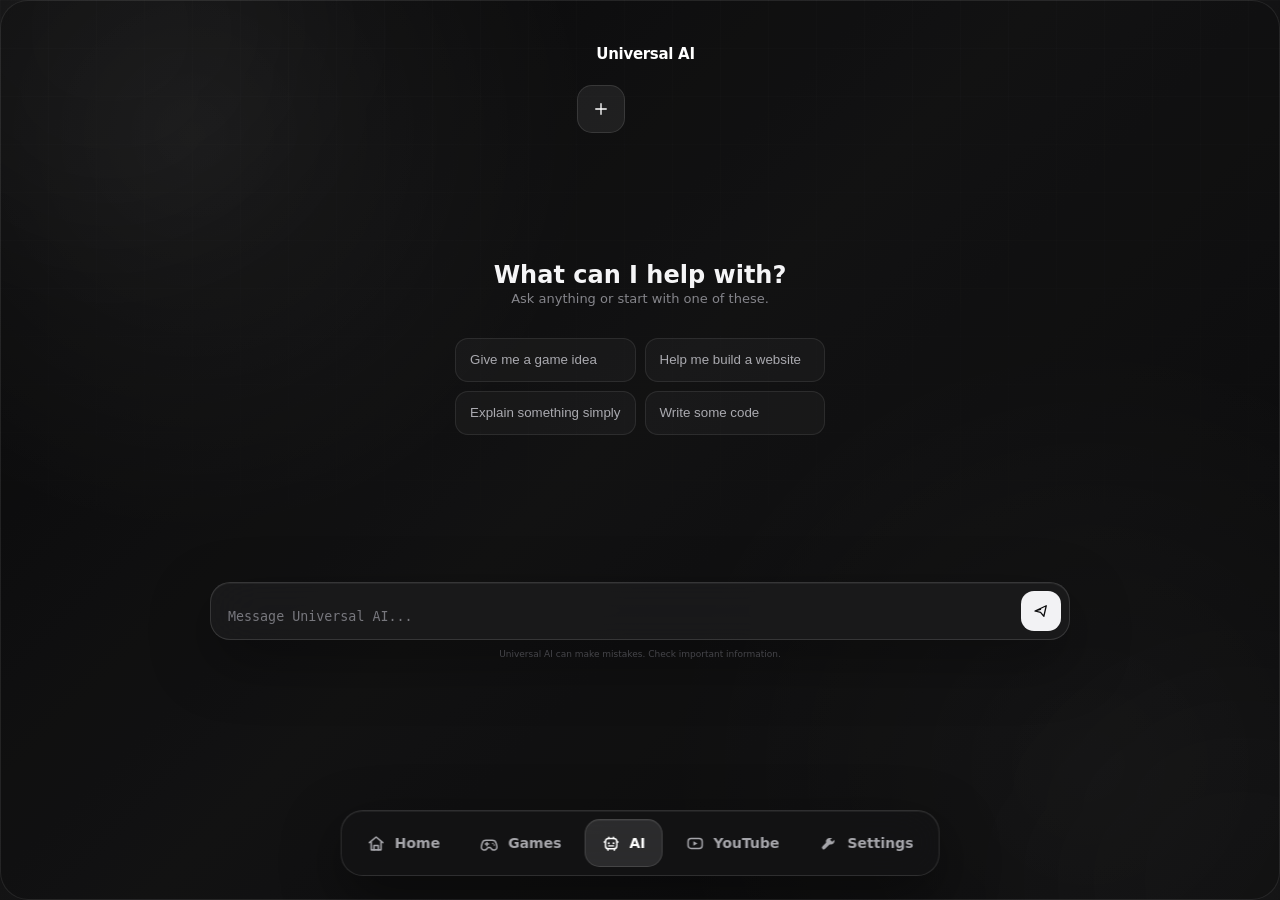
==== ai.html @ 27efbc57 "Clean up Universal AI page" ====
<!DOCTYPE html>
<html lang="en">
<head>
<meta charset="UTF-8">
<meta name="viewport" content="width=device-width,initial-scale=1.0">
<title>Universal Arcade AI</title>
<link rel="stylesheet" href="css/style.css">
<link rel="stylesheet" href="css/ai.css">
</head>
<body class="ai-page">
<div class="ambient"></div>
<div class="ambient two"></div>

<main class="ai-main">
  <header class="ai-header">
    <div class="ai-brand">
      <span class="ai-brand-dot"></span>
      <span>Universal AI</span>
    </div>
    <button class="new-chat" id="newChat" type="button" aria-label="New chat">
      <svg viewBox="0 0 24 24" aria-hidden="true"><path d="M12 5v14M5 12h14"/></svg>
    </button>
  </header>

  <section class="chat-area" aria-label="AI chat">
    <div class="welcome" id="welcome">
      <div class="welcome-mark" aria-hidden="true">
        <svg viewBox="0 0 24 24" fill="none" stroke="currentColor" stroke-width="1.8" stroke-linecap="round" stroke-linejoin="round">
          <rect x="5" y="6" width="14" height="12" rx="4"/>
          <circle cx="9" cy="11.8" r="1" fill="currentColor" stroke="none"/>
          <circle cx="15" cy="11.8" r="1" fill="currentColor" stroke="none"/>
          <path d="M9.5 15h5M9 5V3.5M15 5V3.5"/>
        </svg>
      </div>
      <h1>What can I help with?</h1>
      <p>Ask anything or start with one of these.</p>
      <div class="suggestions">
        <button type="button" class="suggestion">Give me a game idea</button>
        <button type="button" class="suggestion">Help me build a website</button>
        <button type="button" class="suggestion">Explain something simply</button>
        <button type="button" class="suggestion">Write some code</button>
      </div>
    </div>
    <div class="messages" id="messages" aria-live="polite"></div>
  </section>

  <div class="composer-area">
    <form class="composer" id="composer">
      <textarea id="prompt" rows="1" placeholder="Message Universal AI..." aria-label="Message Universal AI"></textarea>
      <button class="send-button" id="sendButton" type="submit" aria-label="Send message">
        <svg viewBox="0 0 24 24" aria-hidden="true"><path d="m4 12 15-7-3.2 14-4.4-5.1L4 12Zm0 0 7.4-2.2"/></svg>
      </button>
    </form>
    <div class="composer-note">Universal AI can make mistakes. Check important information.</div>
  </div>
</main>

<nav class="navbar" aria-label="Main navigation">
<a class="nav-item" href="index.html" aria-label="Home"><svg class="nav-icon" viewBox="0 0 24 24" fill="none" stroke="currentColor" stroke-width="2" stroke-linecap="round" stroke-linejoin="round"><path d="m3.5 10.8 8.5-7 8.5 7"/><path d="M5.8 9.7V20h12.4V9.7"/><path d="M9.3 20v-5.4h5.4V20"/></svg><span class="nav-label">Home</span></a>
<a class="nav-item" href="games.html" aria-label="Games"><svg class="nav-icon" viewBox="0 0 24 24" fill="none" stroke="currentColor" stroke-width="1.9" stroke-linecap="round" stroke-linejoin="round"><path d="M8 8h8c2.3 0 4.2 1.5 4.8 3.7l1 3.8c.5 2-.7 4.1-2.8 4.6-1.7.4-3.4-.3-4.4-1.8L13.3 17h-2.6l-1.3 1.3c-1 1.5-2.7 2.2-4.4 1.8-2.1-.5-3.3-2.6-2.8-4.6l1-3.8C3.8 9.5 5.7 8 8 8Z"/><path d="M7.1 12.7h4.2M9.2 10.6v4.2"/><path d="M16.6 12.1h.01M18.4 14h.01"/></svg><span class="nav-label">Games</span></a>
<a class="nav-item active" href="ai.html" aria-label="AI"><svg class="nav-icon" viewBox="0 0 24 24" fill="none" stroke="currentColor" stroke-width="1.8" stroke-linecap="round" stroke-linejoin="round"><path d="M9 5.7V4M15 5.7V4"/><rect x="4.8" y="5.7" width="14.4" height="13" rx="4"/><path d="M4.8 10H3.2M20.8 10h-1.6M8 18.7v1.8M16 18.7v1.8"/><circle cx="9" cy="11.8" r="1.25" fill="currentColor" stroke="none"/><circle cx="15" cy="11.8" r="1.25" fill="currentColor" stroke="none"/><path d="M9 15h6"/></svg><span class="nav-label">AI</span></a>
<a class="nav-item" href="youtube.html" aria-label="YouTube"><svg class="nav-icon" viewBox="0 0 24 24" fill="none" stroke="currentColor" stroke-width="1.9" stroke-linecap="round" stroke-linejoin="round"><rect x="3.1" y="5.8" width="17.8" height="12.4" rx="3.8"/><path d="m9.8 9.1 5.2 2.9-5.2 2.9V9.1Z" fill="currentColor" stroke="none"/></svg><span class="nav-label">YouTube</span></a>
<a class="nav-item" href="settings.html" aria-label="Settings"><svg class="nav-icon" viewBox="0 0 24 24" fill="none" stroke="currentColor" stroke-width="2" stroke-linecap="round" stroke-linejoin="round"><path d="m14.7 5.3 4-2.1 2.1 2.1-2.1 4-4 2.1-2.1-2.1z"/><path d="M13.1 9.9 5.7 17.3a2.1 2.1 0 0 0 3 3l7.4-7.4"/><path d="m5.4 18.6-1.8-1.8"/><path d="m4.1 20 1.8-1.8"/></svg><span class="nav-label">Settings</span></a>
</nav>
<script src="js/ai.js"></script>
</body>
</html>
---- css/style.css ----
*{box-sizing:border-box;margin:0;padding:0}
:root{--bg:#09090a;--bg2:#151516;--panel:rgba(28,28,30,.72);--panel-hover:rgba(45,45,47,.86);--border:rgba(255,255,255,.11);--text:#f5f5f7;--muted:#9a9aa0;--accent:#fff}
html,body{width:100%;height:100%;overflow:hidden}
body{font-family:Inter,ui-sans-serif,system-ui,-apple-system,BlinkMacSystemFont,"Segoe UI",sans-serif;color:var(--text);background:radial-gradient(circle at 15% 15%,rgba(255,255,255,.07),transparent 30%),radial-gradient(circle at 85% 85%,rgba(255,255,255,.045),transparent 32%),linear-gradient(135deg,#09090a 0%,#151516 48%,#0b0b0c 100%)}
body::before{content:"";position:fixed;inset:0;pointer-events:none;background:linear-gradient(rgba(255,255,255,.018) 1px,transparent 1px),linear-gradient(90deg,rgba(255,255,255,.018) 1px,transparent 1px);background-size:48px 48px;mask-image:linear-gradient(to bottom,rgba(0,0,0,.8),transparent 90%)}
.ambient{position:fixed;width:420px;height:420px;border-radius:50%;background:rgba(255,255,255,.035);filter:blur(80px);pointer-events:none;top:-180px;left:-100px}.ambient.two{top:auto;left:auto;right:-170px;bottom:-190px;background:rgba(255,255,255,.025)}
main{position:relative;z-index:1;width:100%;height:100%;display:grid;place-items:center;padding:40px}.home{padding-bottom:88px}.hero{text-align:center;width:min(1120px,96vw);display:flex;flex-direction:column;align-items:center;transform:translateY(-8px);overflow:visible}
.saturn-mark{width:260px;height:178px;margin-bottom:6px;filter:drop-shadow(0 16px 34px rgba(0,0,0,.35))}.saturn-mark svg{width:100%;height:100%;overflow:visible}.saturn-ring-outline{fill:none;stroke:#070708;stroke-width:23;stroke-linecap:round;vector-effect:non-scaling-stroke}.saturn-ring{fill:none;stroke:#fff;stroke-width:15;stroke-linecap:round;vector-effect:non-scaling-stroke}.saturn-planet{fill:#fff;stroke:#070708;stroke-width:4}
.hero h1{display:block;width:100%;padding:0 .08em;overflow:visible;white-space:nowrap;color:#fff;font-size:clamp(64px,9vw,112px);line-height:1;letter-spacing:-.065em;margin:0 0 27px;font-weight:850;text-shadow:0 2px 22px rgba(255,255,255,.035)}
.game-search{width:min(880px,95vw);height:78px;display:flex;align-items:center;gap:15px;padding:8px 25px;border:1px solid rgba(255,255,255,.16);border-radius:24px;background:rgba(27,27,29,.7);backdrop-filter:blur(30px) saturate(140%);-webkit-backdrop-filter:blur(30px) saturate(140%);box-shadow:0 24px 76px rgba(0,0,0,.42),inset 0 1px 0 rgba(255,255,255,.06);transition:border-color .2s ease,box-shadow .2s ease,background .2s ease}.game-search:focus-within{border-color:rgba(255,255,255,.25);background:rgba(33,33,35,.84);box-shadow:0 26px 82px rgba(0,0,0,.48),0 0 0 5px rgba(255,255,255,.025)}.search-icon{width:25px;height:25px;flex:none;stroke:#96969c;fill:none;stroke-width:1.8;stroke-linecap:round}.game-search input{min-width:0;flex:1;border:0;outline:0;background:transparent;color:#f5f5f7;font:500 19px/1 inherit;appearance:none;-webkit-appearance:none;box-shadow:none;background-image:none}.game-search input::-webkit-search-cancel-button,.game-search input::-webkit-search-decoration,.game-search input::-webkit-search-results-button,.game-search input::-webkit-search-results-decoration{display:none!important;width:0!important;height:0!important;margin:0!important;padding:0!important;-webkit-appearance:none!important;appearance:none!important}.game-search input::-ms-clear{display:none!important;width:0!important;height:0!important}.game-search input::placeholder{color:#86868c}
.navbar{position:fixed;z-index:20;left:50%;bottom:24px;transform:translateX(-50%);display:flex;align-items:center;gap:6px;padding:8px;border:1px solid rgba(255,255,255,.12);background:rgba(20,20,21,.78);backdrop-filter:blur(24px) saturate(140%);-webkit-backdrop-filter:blur(24px) saturate(140%);border-radius:22px;box-shadow:0 20px 60px rgba(0,0,0,.45),inset 0 1px 0 rgba(255,255,255,.06)}
.nav-item{position:relative;display:flex;align-items:center;justify-content:center;gap:9px;height:48px;padding:0 16px;border:1px solid transparent;border-radius:15px;color:#a5a5aa;text-decoration:none;font-size:14px;font-weight:600;white-space:nowrap;transition:transform .2s ease,background .2s ease,color .2s ease,border-color .2s ease}.nav-item:hover{color:#fff;background:rgba(255,255,255,.075);border-color:rgba(255,255,255,.08);transform:translateY(-2px)}.nav-item.active{color:#fff;background:rgba(255,255,255,.11);border-color:rgba(255,255,255,.12);box-shadow:inset 0 1px 0 rgba(255,255,255,.05)}
.nav-icon{width:19px;height:19px;display:block;flex:none}.nav-label{display:block}.nav-tooltip{display:none!important}
.nav-item[href="settings.html"] .nav-icon{-webkit-mask:url("data:image/svg+xml,%3Csvg xmlns='http://www.w3.org/2000/svg' viewBox='0 0 24 24'%3E%3Cpath d='M14.05 5.15a4.75 4.75 0 0 0-5.94 5.94L3.72 15.48a2.3 2.3 0 1 0 3.25 3.25l5.61-5.61a4.75 4.75 0 0 0 5.94-5.94l-2.7 2.7-2.65-2.65 2.7-2.08a4.73 4.73 0 0 0-1.82-0Z' fill='white'/%3E%3C/svg%3E") center/contain no-repeat;mask:url("data:image/svg+xml,%3Csvg xmlns='http://www.w3.org/2000/svg' viewBox='0 0 24 24'%3E%3Cpath d='M14.05 5.15a4.75 4.75 0 0 0-5.94 5.94L3.72 15.48a2.3 2.3 0 1 0 3.25 3.25l5.61-5.61a4.75 4.75 0 0 0 5.94-5.94l-2.7 2.7-2.65-2.65 2.7-2.08a4.73 4.73 0 0 0-1.82 0Z' fill='white'/%3E%3C/svg%3E") center/contain no-repeat;background-color:currentColor;border:0;stroke:none}
.nav-item[href="settings.html"] .nav-icon>*{display:none}
@media(max-width:700px){main{padding:20px}.home{padding-bottom:76px}.hero{width:95vw;transform:translateY(-3px)}.saturn-mark{width:165px;height:113px;margin-bottom:3px}.hero h1{font-size:clamp(46px,13vw,73px);letter-spacing:-.055em;margin-bottom:18px}.game-search{width:95vw;height:62px;border-radius:19px;padding:8px 18px}.game-search input{font-size:16px}.navbar{left:12px;right:12px;bottom:12px;transform:none;justify-content:space-between;gap:3px;border-radius:19px}.nav-item{flex:1;padding:0 8px;height:50px}.nav-label{display:none}}
---- css/ai.css ----
.ai-page{overflow:hidden}.ai-shell{position:relative;z-index:2;display:grid;grid-template-columns:270px 1fr;width:100%;height:100%;padding:22px 22px 92px;gap:14px}.ai-sidebar{min-width:0;height:100%;display:flex;flex-direction:column;padding:18px 14px;border:1px solid rgba(255,255,255,.1);border-radius:26px;background:rgba(18,18,20,.68);backdrop-filter:blur(28px) saturate(135%);-webkit-backdrop-filter:blur(28px) saturate(135%);box-shadow:0 24px 70px rgba(0,0,0,.35),inset 0 1px 0 rgba(255,255,255,.045)}.ai-brand{display:flex;align-items:center;gap:11px;padding:4px 8px 22px;color:#fff;font-size:15px;font-weight:750;letter-spacing:-.02em}.ai-brand-mark{display:grid;place-items:center;width:33px;height:33px;border:1px solid rgba(255,255,255,.13);border-radius:11px;background:rgba(255,255,255,.08)}.ai-brand-mark svg{width:18px;height:18px}.new-chat{height:48px;display:flex;align-items:center;gap:11px;padding:0 14px;border:1px solid rgba(255,255,255,.11);border-radius:15px;background:rgba(255,255,255,.07);color:#fff;font:600 13px inherit;cursor:pointer;transition:.2s ease}.new-chat:hover{background:rgba(255,255,255,.12);transform:translateY(-1px)}.new-chat svg{width:18px;height:18px;fill:none;stroke:currentColor;stroke-width:1.8;stroke-linecap:round}.recent-title{padding:26px 9px 10px;color:#77777d;font-size:10px;font-weight:700;letter-spacing:.16em;text-transform:uppercase}.recent-chats{display:flex;flex-direction:column;gap:4px}.recent-chat{width:100%;padding:11px 10px;text-align:left;border:1px solid transparent;border-radius:12px;background:transparent;color:#99999f;font:500 12px inherit;white-space:nowrap;overflow:hidden;text-overflow:ellipsis;cursor:pointer}.recent-chat:hover,.recent-chat.active{background:rgba(255,255,255,.065);border-color:rgba(255,255,255,.07);color:#ededf0}.sidebar-bottom{margin-top:auto;display:grid;gap:10px;padding:8px}.ai-status{display:flex;align-items:center;gap:8px;color:#77777d;font-size:11px}.status-dot{width:7px;height:7px;border-radius:50%;background:#cfcfd4;box-shadow:0 0 12px rgba(255,255,255,.32)}.sidebar-link{color:#8c8c92;text-decoration:none;font-size:11px}.sidebar-link:hover{color:#fff}.ai-main{min-width:0;min-height:0;display:flex;flex-direction:column;border:1px solid rgba(255,255,255,.085);border-radius:28px;background:rgba(11,11,12,.28);overflow:hidden}.ai-topbar{display:flex;align-items:center;justify-content:space-between;gap:20px;padding:28px 34px 24px;border-bottom:1px solid rgba(255,255,255,.07)}.ai-kicker{margin-bottom:5px;color:#66666b;font-size:9px;font-weight:800;letter-spacing:.18em}.ai-topbar h1{color:#f6f6f8;font-size:24px;line-height:1;font-weight:760;letter-spacing:-.04em}.model-pill{display:flex;align-items:center;gap:9px;height:38px;padding:0 12px;border:1px solid rgba(255,255,255,.09);border-radius:13px;background:rgba(255,255,255,.045);color:#bdbdc2;font:600 11px inherit;cursor:pointer}.model-dot{width:7px;height:7px;border-radius:50%;background:#fff;box-shadow:0 0 8px rgba(255,255,255,.25)}.model-pill svg{width:14px;height:14px;fill:none;stroke:#77777d;stroke-width:2;stroke-linecap:round;stroke-linejoin:round}.chat-wrap{flex:1;min-height:0;overflow:auto;scroll-behavior:smooth}.welcome{min-height:100%;display:flex;flex-direction:column;align-items:center;justify-content:center;padding:42px 24px 80px;text-align:center}.welcome-icon{display:grid;place-items:center;width:64px;height:64px;margin-bottom:22px;border:1px solid rgba(255,255,255,.12);border-radius:21px;background:rgba(255,255,255,.075);box-shadow:0 18px 50px rgba(0,0,0,.25)}.welcome-icon svg{width:31px;height:31px}.welcome h2{margin-bottom:9px;color:#f3f3f5;font-size:34px;line-height:1;font-weight:760;letter-spacing:-.055em}.welcome p{max-width:470px;color:#85858b;font-size:13px;line-height:1.6}.suggestions{display:grid;grid-template-columns:repeat(2,minmax(180px,1fr));gap:9px;width:min(620px,100%);margin-top:28px}.suggestion{height:44px;padding:0 14px;border:1px solid rgba(255,255,255,.085);border-radius:13px;background:rgba(255,255,255,.035);color:#aaaab0;font:550 11px inherit;text-align:left;cursor:pointer;transition:.2s ease}.suggestion:hover{background:rgba(255,255,255,.075);border-color:rgba(255,255,255,.13);color:#f0f0f2;transform:translateY(-1px)}.messages{width:min(860px,100%);margin:0 auto;padding:34px 30px 100px;display:flex;flex-direction:column;gap:18px}.message{display:flex;gap:11px;align-items:flex-start}.message.user{justify-content:flex-end}.message-avatar{display:grid;place-items:center;flex:none;width:31px;height:31px;border-radius:10px;border:1px solid rgba(255,255,255,.09);background:rgba(255,255,255,.065);color:#ddd}.message.user .message-avatar{order:2}.message-avatar svg{width:16px;height:16px}.bubble{max-width:min(75%,680px);padding:12px 15px;border:1px solid rgba(255,255,255,.075);border-radius:15px;background:rgba(255,255,255,.045);color:#d3d3d7;font-size:13px;line-height:1.6;white-space:pre-wrap}.message.user .bubble{background:rgba(255,255,255,.1);color:#f0f0f2}.composer-area{width:min(860px,calc(100% - 60px));margin:0 auto;padding:0 0 22px}.composer{display:flex;align-items:flex-end;gap:10px;padding:8px 8px 8px 17px;border:1px solid rgba(255,255,255,.13);border-radius:20px;background:rgba(28,28,30,.75);backdrop-filter:blur(25px);-webkit-backdrop-filter:blur(25px);box-shadow:0 20px 60px rgba(0,0,0,.34),inset 0 1px 0 rgba(255,255,255,.05);transition:.2s ease}.composer:focus-within{border-color:rgba(255,255,255,.23);box-shadow:0 22px 65px rgba(0,0,0,.42),0 0 0 4px rgba(255,255,255,.02)}.composer textarea{width:100%;max-height:150px;min-height:27px;resize:none;overflow:auto;border:0;outline:0;background:transparent;color:#eeeef1;font:500 13px/1.5 inherit;padding:5px 0}.composer textarea::placeholder{color:#77777d}.send-button{display:grid;place-items:center;flex:none;width:40px;height:40px;border:1px solid rgba(255,255,255,.08);border-radius:13px;background:#f2f2f4;color:#0b0b0c;cursor:pointer;transition:.2s ease}.send-button:hover{transform:translateY(-1px);background:#fff}.send-button:disabled{opacity:.38;cursor:default;transform:none}.send-button svg{width:18px;height:18px;fill:none;stroke:currentColor;stroke-width:1.7;stroke-linecap:round;stroke-linejoin:round}.composer-note{padding:9px 8px 0;color:#55555b;font-size:9px;text-align:center}.typing{display:flex;gap:4px;align-items:center;height:18px}.typing span{width:5px;height:5px;border-radius:50%;background:#aaa;animation:blink 1s infinite ease-in-out}.typing span:nth-child(2){animation-delay:.15s}.typing span:nth-child(3){animation-delay:.3s}@keyframes blink{0%,80%,100%{opacity:.25;transform:translateY(0)}40%{opacity:1;transform:translateY(-2px)}}@media(max-width:900px){.ai-shell{grid-template-columns:1fr;padding:14px 14px 84px}.ai-sidebar{display:none}.ai-topbar{padding:22px 20px 18px}.ai-topbar h1{font-size:21px}.model-pill{height:34px}.composer-area{width:calc(100% - 30px)}.messages{padding:24px 15px 90px}.bubble{max-width:82%}}@media(max-width:700px){.ai-shell{padding:8px 8px 76px}.ai-main{border-radius:23px}.ai-topbar{padding:18px 15px 16px}.ai-kicker{font-size:8px}.ai-topbar h1{font-size:20px}.model-pill span:not(.model-dot),.model-pill svg{display:none}.model-pill{width:31px;padding:0;justify-content:center;border-radius:11px}.welcome{padding:30px 18px 70px}.welcome-icon{width:55px;height:55px;border-radius:18px;margin-bottom:18px}.welcome h2{font-size:28px}.welcome p{font-size:12px}.suggestions{grid-template-columns:1fr;width:100%;margin-top:22px}.suggestion{height:42px}.messages{padding:20px 12px 88px}.bubble{max-width:86%;font-size:12px}.composer-area{width:calc(100% - 18px);padding-bottom:11px}.composer{border-radius:18px;padding-left:14px}.composer-note{font-size:8px}}
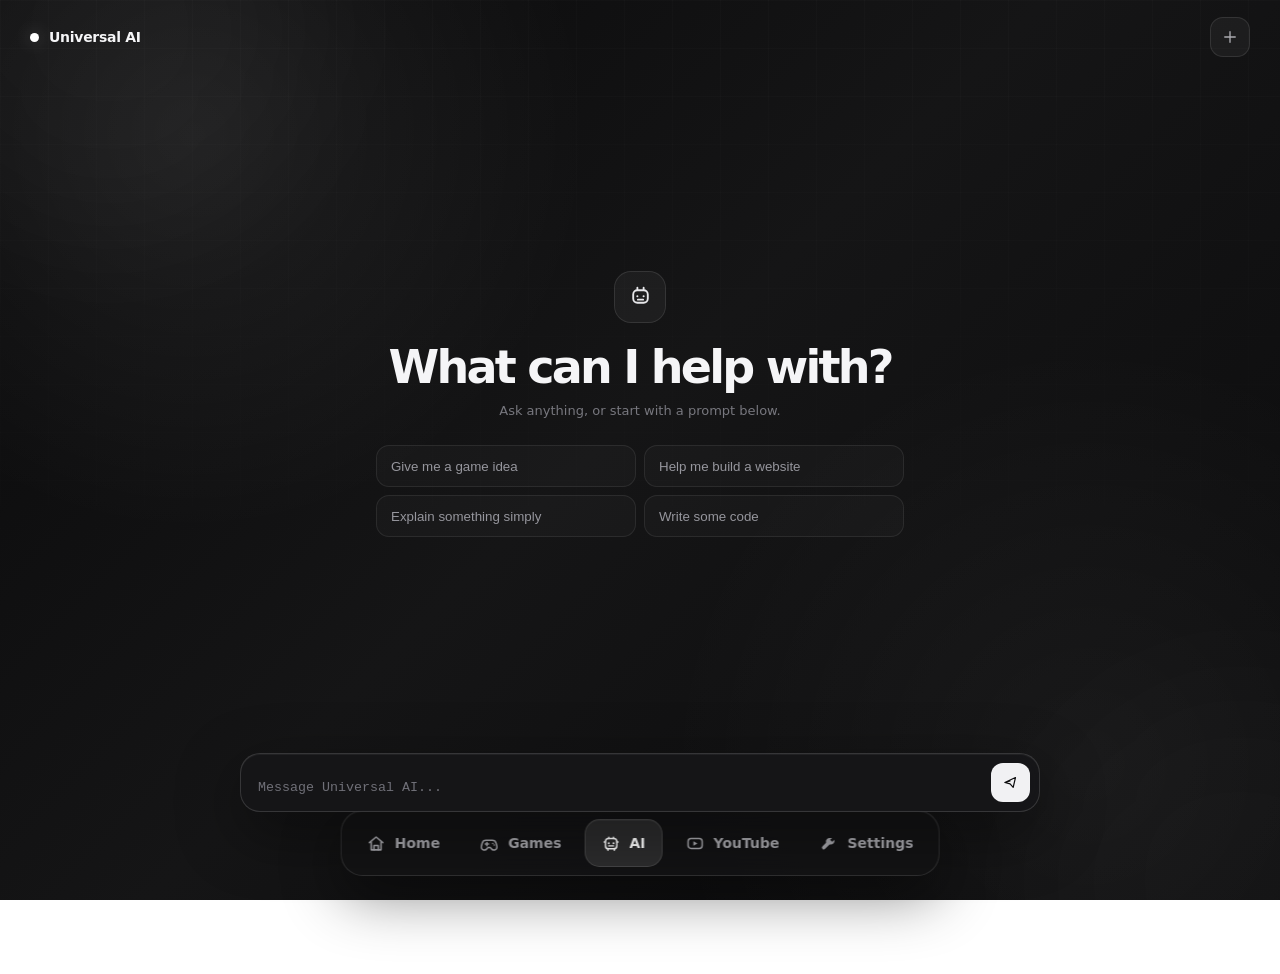
==== commit 3b2fb758: "Redesign AI page around bottom composer" ====
--- a/ai.html
+++ b/ai.html
@@ -11,17 +11,14 @@
 <div class="ambient"></div>
 <div class="ambient two"></div>
 
+<header class="ai-header">
+  <div class="ai-brand"><span class="ai-brand-dot"></span><span>Universal AI</span></div>
+  <button class="new-chat" id="newChat" type="button" aria-label="New chat">
+    <svg viewBox="0 0 24 24" aria-hidden="true"><path d="M12 5v14M5 12h14"/></svg>
+  </button>
+</header>
+
 <main class="ai-main">
-  <header class="ai-header">
-    <div class="ai-brand">
-      <span class="ai-brand-dot"></span>
-      <span>Universal AI</span>
-    </div>
-    <button class="new-chat" id="newChat" type="button" aria-label="New chat">
-      <svg viewBox="0 0 24 24" aria-hidden="true"><path d="M12 5v14M5 12h14"/></svg>
-    </button>
-  </header>
-
   <section class="chat-area" aria-label="AI chat">
     <div class="welcome" id="welcome">
       <div class="welcome-mark" aria-hidden="true">
@@ -33,7 +30,7 @@
         </svg>
       </div>
       <h1>What can I help with?</h1>
-      <p>Ask anything or start with one of these.</p>
+      <p>Ask anything, or start with a prompt below.</p>
       <div class="suggestions">
         <button type="button" class="suggestion">Give me a game idea</button>
         <button type="button" class="suggestion">Help me build a website</button>
@@ -43,17 +40,16 @@
     </div>
     <div class="messages" id="messages" aria-live="polite"></div>
   </section>
+</main>
 
-  <div class="composer-area">
-    <form class="composer" id="composer">
-      <textarea id="prompt" rows="1" placeholder="Message Universal AI..." aria-label="Message Universal AI"></textarea>
-      <button class="send-button" id="sendButton" type="submit" aria-label="Send message">
-        <svg viewBox="0 0 24 24" aria-hidden="true"><path d="m4 12 15-7-3.2 14-4.4-5.1L4 12Zm0 0 7.4-2.2"/></svg>
-      </button>
-    </form>
-    <div class="composer-note">Universal AI can make mistakes. Check important information.</div>
-  </div>
-</main>
+<div class="composer-area">
+  <form class="composer" id="composer">
+    <textarea id="prompt" rows="1" placeholder="Message Universal AI..." aria-label="Message Universal AI"></textarea>
+    <button class="send-button" id="sendButton" type="submit" aria-label="Send message">
+      <svg viewBox="0 0 24 24" aria-hidden="true"><path d="m4 12 15-7-3.2 14-4.4-5.1L4 12Zm0 0 7.4-2.2"/></svg>
+    </button>
+  </form>
+</div>
 
 <nav class="navbar" aria-label="Main navigation">
 <a class="nav-item" href="index.html" aria-label="Home"><svg class="nav-icon" viewBox="0 0 24 24" fill="none" stroke="currentColor" stroke-width="2" stroke-linecap="round" stroke-linejoin="round"><path d="m3.5 10.8 8.5-7 8.5 7"/><path d="M5.8 9.7V20h12.4V9.7"/><path d="M9.3 20v-5.4h5.4V20"/></svg><span class="nav-label">Home</span></a>
--- a/css/ai.css
+++ b/css/ai.css
@@ -1 +1,10 @@
-.ai-page{overflow:hidden}.ai-shell{position:relative;z-index:2;display:grid;grid-template-columns:270px 1fr;width:100%;height:100%;padding:22px 22px 92px;gap:14px}.ai-sidebar{min-width:0;height:100%;display:flex;flex-direction:column;padding:18px 14px;border:1px solid rgba(255,255,255,.1);border-radius:26px;background:rgba(18,18,20,.68);backdrop-filter:blur(28px) saturate(135%);-webkit-backdrop-filter:blur(28px) saturate(135%);box-shadow:0 24px 70px rgba(0,0,0,.35),inset 0 1px 0 rgba(255,255,255,.045)}.ai-brand{display:flex;align-items:center;gap:11px;padding:4px 8px 22px;color:#fff;font-size:15px;font-weight:750;letter-spacing:-.02em}.ai-brand-mark{display:grid;place-items:center;width:33px;height:33px;border:1px solid rgba(255,255,255,.13);border-radius:11px;background:rgba(255,255,255,.08)}.ai-brand-mark svg{width:18px;height:18px}.new-chat{height:48px;display:flex;align-items:center;gap:11px;padding:0 14px;border:1px solid rgba(255,255,255,.11);border-radius:15px;background:rgba(255,255,255,.07);color:#fff;font:600 13px inherit;cursor:pointer;transition:.2s ease}.new-chat:hover{background:rgba(255,255,255,.12);transform:translateY(-1px)}.new-chat svg{width:18px;height:18px;fill:none;stroke:currentColor;stroke-width:1.8;stroke-linecap:round}.recent-title{padding:26px 9px 10px;color:#77777d;font-size:10px;font-weight:700;letter-spacing:.16em;text-transform:uppercase}.recent-chats{display:flex;flex-direction:column;gap:4px}.recent-chat{width:100%;padding:11px 10px;text-align:left;border:1px solid transparent;border-radius:12px;background:transparent;color:#99999f;font:500 12px inherit;white-space:nowrap;overflow:hidden;text-overflow:ellipsis;cursor:pointer}.recent-chat:hover,.recent-chat.active{background:rgba(255,255,255,.065);border-color:rgba(255,255,255,.07);color:#ededf0}.sidebar-bottom{margin-top:auto;display:grid;gap:10px;padding:8px}.ai-status{display:flex;align-items:center;gap:8px;color:#77777d;font-size:11px}.status-dot{width:7px;height:7px;border-radius:50%;background:#cfcfd4;box-shadow:0 0 12px rgba(255,255,255,.32)}.sidebar-link{color:#8c8c92;text-decoration:none;font-size:11px}.sidebar-link:hover{color:#fff}.ai-main{min-width:0;min-height:0;display:flex;flex-direction:column;border:1px solid rgba(255,255,255,.085);border-radius:28px;background:rgba(11,11,12,.28);overflow:hidden}.ai-topbar{display:flex;align-items:center;justify-content:space-between;gap:20px;padding:28px 34px 24px;border-bottom:1px solid rgba(255,255,255,.07)}.ai-kicker{margin-bottom:5px;color:#66666b;font-size:9px;font-weight:800;letter-spacing:.18em}.ai-topbar h1{color:#f6f6f8;font-size:24px;line-height:1;font-weight:760;letter-spacing:-.04em}.model-pill{display:flex;align-items:center;gap:9px;height:38px;padding:0 12px;border:1px solid rgba(255,255,255,.09);border-radius:13px;background:rgba(255,255,255,.045);color:#bdbdc2;font:600 11px inherit;cursor:pointer}.model-dot{width:7px;height:7px;border-radius:50%;background:#fff;box-shadow:0 0 8px rgba(255,255,255,.25)}.model-pill svg{width:14px;height:14px;fill:none;stroke:#77777d;stroke-width:2;stroke-linecap:round;stroke-linejoin:round}.chat-wrap{flex:1;min-height:0;overflow:auto;scroll-behavior:smooth}.welcome{min-height:100%;display:flex;flex-direction:column;align-items:center;justify-content:center;padding:42px 24px 80px;text-align:center}.welcome-icon{display:grid;place-items:center;width:64px;height:64px;margin-bottom:22px;border:1px solid rgba(255,255,255,.12);border-radius:21px;background:rgba(255,255,255,.075);box-shadow:0 18px 50px rgba(0,0,0,.25)}.welcome-icon svg{width:31px;height:31px}.welcome h2{margin-bottom:9px;color:#f3f3f5;font-size:34px;line-height:1;font-weight:760;letter-spacing:-.055em}.welcome p{max-width:470px;color:#85858b;font-size:13px;line-height:1.6}.suggestions{display:grid;grid-template-columns:repeat(2,minmax(180px,1fr));gap:9px;width:min(620px,100%);margin-top:28px}.suggestion{height:44px;padding:0 14px;border:1px solid rgba(255,255,255,.085);border-radius:13px;background:rgba(255,255,255,.035);color:#aaaab0;font:550 11px inherit;text-align:left;cursor:pointer;transition:.2s ease}.suggestion:hover{background:rgba(255,255,255,.075);border-color:rgba(255,255,255,.13);color:#f0f0f2;transform:translateY(-1px)}.messages{width:min(860px,100%);margin:0 auto;padding:34px 30px 100px;display:flex;flex-direction:column;gap:18px}.message{display:flex;gap:11px;align-items:flex-start}.message.user{justify-content:flex-end}.message-avatar{display:grid;place-items:center;flex:none;width:31px;height:31px;border-radius:10px;border:1px solid rgba(255,255,255,.09);background:rgba(255,255,255,.065);color:#ddd}.message.user .message-avatar{order:2}.message-avatar svg{width:16px;height:16px}.bubble{max-width:min(75%,680px);padding:12px 15px;border:1px solid rgba(255,255,255,.075);border-radius:15px;background:rgba(255,255,255,.045);color:#d3d3d7;font-size:13px;line-height:1.6;white-space:pre-wrap}.message.user .bubble{background:rgba(255,255,255,.1);color:#f0f0f2}.composer-area{width:min(860px,calc(100% - 60px));margin:0 auto;padding:0 0 22px}.composer{display:flex;align-items:flex-end;gap:10px;padding:8px 8px 8px 17px;border:1px solid rgba(255,255,255,.13);border-radius:20px;background:rgba(28,28,30,.75);backdrop-filter:blur(25px);-webkit-backdrop-filter:blur(25px);box-shadow:0 20px 60px rgba(0,0,0,.34),inset 0 1px 0 rgba(255,255,255,.05);transition:.2s ease}.composer:focus-within{border-color:rgba(255,255,255,.23);box-shadow:0 22px 65px rgba(0,0,0,.42),0 0 0 4px rgba(255,255,255,.02)}.composer textarea{width:100%;max-height:150px;min-height:27px;resize:none;overflow:auto;border:0;outline:0;background:transparent;color:#eeeef1;font:500 13px/1.5 inherit;padding:5px 0}.composer textarea::placeholder{color:#77777d}.send-button{display:grid;place-items:center;flex:none;width:40px;height:40px;border:1px solid rgba(255,255,255,.08);border-radius:13px;background:#f2f2f4;color:#0b0b0c;cursor:pointer;transition:.2s ease}.send-button:hover{transform:translateY(-1px);background:#fff}.send-button:disabled{opacity:.38;cursor:default;transform:none}.send-button svg{width:18px;height:18px;fill:none;stroke:currentColor;stroke-width:1.7;stroke-linecap:round;stroke-linejoin:round}.composer-note{padding:9px 8px 0;color:#55555b;font-size:9px;text-align:center}.typing{display:flex;gap:4px;align-items:center;height:18px}.typing span{width:5px;height:5px;border-radius:50%;background:#aaa;animation:blink 1s infinite ease-in-out}.typing span:nth-child(2){animation-delay:.15s}.typing span:nth-child(3){animation-delay:.3s}@keyframes blink{0%,80%,100%{opacity:.25;transform:translateY(0)}40%{opacity:1;transform:translateY(-2px)}}@media(max-width:900px){.ai-shell{grid-template-columns:1fr;padding:14px 14px 84px}.ai-sidebar{display:none}.ai-topbar{padding:22px 20px 18px}.ai-topbar h1{font-size:21px}.model-pill{height:34px}.composer-area{width:calc(100% - 30px)}.messages{padding:24px 15px 90px}.bubble{max-width:82%}}@media(max-width:700px){.ai-shell{padding:8px 8px 76px}.ai-main{border-radius:23px}.ai-topbar{padding:18px 15px 16px}.ai-kicker{font-size:8px}.ai-topbar h1{font-size:20px}.model-pill span:not(.model-dot),.model-pill svg{display:none}.model-pill{width:31px;padding:0;justify-content:center;border-radius:11px}.welcome{padding:30px 18px 70px}.welcome-icon{width:55px;height:55px;border-radius:18px;margin-bottom:18px}.welcome h2{font-size:28px}.welcome p{font-size:12px}.suggestions{grid-template-columns:1fr;width:100%;margin-top:22px}.suggestion{height:42px}.messages{padding:20px 12px 88px}.bubble{max-width:86%;font-size:12px}.composer-area{width:calc(100% - 18px);padding-bottom:11px}.composer{border-radius:18px;padding-left:14px}.composer-note{font-size:8px}}
+.ai-page{overflow:hidden}
+.ai-main{position:relative;z-index:2;width:100%;height:100%;display:flex;flex-direction:column;overflow:hidden}
+.ai-header{height:74px;display:flex;align-items:center;justify-content:space-between;padding:0 30px;flex:none}
+.ai-brand{display:flex;align-items:center;gap:10px;color:#f5f5f7;font-size:14px;font-weight:700;letter-spacing:-.02em}.ai-brand-dot{width:9px;height:9px;border-radius:50%;background:#fff;box-shadow:0 0 18px rgba(255,255,255,.3)}
+.new-chat{display:grid;place-items:center;width:40px;height:40px;border:1px solid rgba(255,255,255,.1);border-radius:13px;background:rgba(255,255,255,.045);color:#aaaab0;cursor:pointer;transition:background .2s ease,color .2s ease,transform .2s ease,border-color .2s ease}.new-chat:hover{background:rgba(255,255,255,.09);border-color:rgba(255,255,255,.15);color:#fff;transform:translateY(-1px)}.new-chat svg{width:18px;height:18px;fill:none;stroke:currentColor;stroke-width:1.8;stroke-linecap:round}
+.chat-area{flex:1;min-height:0;overflow:auto;scroll-behavior:smooth;padding-bottom:150px}.welcome{min-height:100%;display:flex;flex-direction:column;align-items:center;justify-content:center;padding:30px 22px 120px;text-align:center}.welcome-mark{display:grid;place-items:center;width:52px;height:52px;margin-bottom:20px;border:1px solid rgba(255,255,255,.1);border-radius:17px;background:rgba(255,255,255,.045);color:#e7e7ea}.welcome-mark svg{width:25px;height:25px}.welcome h1{color:#f5f5f7;font-size:clamp(32px,4vw,46px);line-height:1.05;font-weight:780;letter-spacing:-.06em}.welcome p{margin-top:10px;color:#77777e;font-size:13px;line-height:1.5}
+.suggestions{display:grid;grid-template-columns:repeat(2,minmax(190px,260px));gap:8px;margin-top:25px}.suggestion{height:42px;padding:0 14px;border:1px solid rgba(255,255,255,.08);border-radius:13px;background:rgba(255,255,255,.025);color:#96969d;font:550 11px inherit;text-align:left;cursor:pointer;transition:background .2s ease,border-color .2s ease,color .2s ease,transform .2s ease}.suggestion:hover{background:rgba(255,255,255,.065);border-color:rgba(255,255,255,.13);color:#f0f0f2;transform:translateY(-1px)}
+.messages{width:min(800px,calc(100% - 40px));margin:0 auto;padding:28px 0 170px;display:flex;flex-direction:column;gap:22px}.message{display:flex;gap:10px;align-items:flex-start}.message.user{justify-content:flex-end}.message-avatar{display:grid;place-items:center;flex:none;width:30px;height:30px;border-radius:10px;border:1px solid rgba(255,255,255,.08);background:rgba(255,255,255,.045);color:#cfcfd4}.message.user .message-avatar{order:2}.message-avatar svg{width:15px;height:15px}.bubble{max-width:76%;padding:11px 14px;border:1px solid rgba(255,255,255,.07);border-radius:14px;background:rgba(255,255,255,.035);color:#cfcfd5;font-size:13px;line-height:1.65;white-space:pre-wrap}.message.user .bubble{background:rgba(255,255,255,.085);color:#ededf0}
+.composer-area{position:fixed;z-index:25;left:50%;bottom:88px;transform:translateX(-50%);width:min(800px,calc(100% - 40px));margin:0;padding:0}.composer{display:flex;align-items:flex-end;gap:10px;padding:9px 9px 9px 17px;border:1px solid rgba(255,255,255,.14);border-radius:20px;background:rgba(22,22,24,.88);backdrop-filter:blur(28px);-webkit-backdrop-filter:blur(28px);box-shadow:0 20px 65px rgba(0,0,0,.42),inset 0 1px 0 rgba(255,255,255,.05);transition:border-color .2s ease,box-shadow .2s ease}.composer:focus-within{border-color:rgba(255,255,255,.22);box-shadow:0 22px 70px rgba(0,0,0,.48),0 0 0 4px rgba(255,255,255,.02)}.composer textarea{width:100%;max-height:150px;min-height:27px;resize:none;overflow:auto;border:0;outline:0;background:transparent;color:#ededf0;font:500 13px/1.5 inherit;padding:5px 0}.composer textarea::placeholder{color:#707078}.send-button{display:grid;place-items:center;flex:none;width:39px;height:39px;border:1px solid rgba(255,255,255,.08);border-radius:12px;background:#f1f1f3;color:#0b0b0c;cursor:pointer;transition:.2s ease}.send-button:hover{background:#fff;transform:translateY(-1px)}.send-button:disabled{opacity:.35;cursor:default;transform:none}.send-button svg{width:17px;height:17px;fill:none;stroke:currentColor;stroke-width:1.7;stroke-linecap:round;stroke-linejoin:round}.composer-note{padding:8px 5px 0;color:#515158;font-size:8px;text-align:center}.typing{display:flex;gap:4px;align-items:center;height:18px}.typing span{width:5px;height:5px;border-radius:50%;background:#aaa;animation:blink 1s infinite ease-in-out}.typing span:nth-child(2){animation-delay:.15s}.typing span:nth-child(3){animation-delay:.3s}@keyframes blink{0%,80%,100%{opacity:.25;transform:translateY(0)}40%{opacity:1;transform:translateY(-2px)}}
+@media(max-width:700px){.ai-header{height:64px;padding:0 15px}.welcome{padding:25px 16px 120px}.welcome-mark{width:48px;height:48px;border-radius:15px}.welcome h1{font-size:31px}.welcome p{font-size:12px}.suggestions{grid-template-columns:1fr;width:100%;max-width:340px;margin-top:20px}.suggestion{height:41px}.messages{width:calc(100% - 24px);padding:20px 0 150px}.bubble{max-width:84%;font-size:12px}.composer-area{bottom:76px;width:calc(100% - 18px)}.composer{border-radius:18px;padding-left:14px}.composer-note{font-size:8px}}
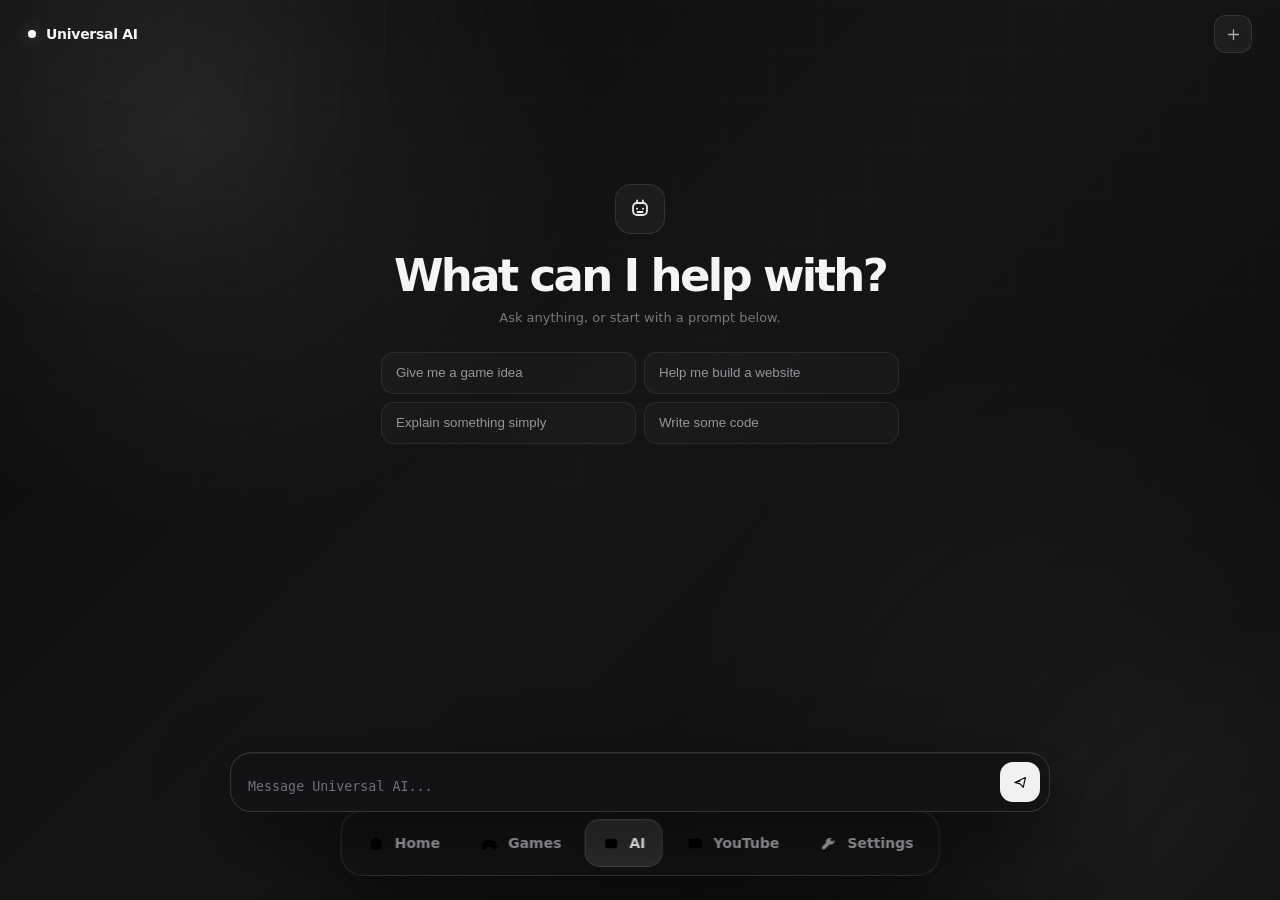
==== commit d0990b97: "Match AI navigation icons to the redesigned unified icon set" ====
--- a/ai.html
+++ b/ai.html
@@ -52,11 +52,11 @@
 </div>
 
 <nav class="navbar" aria-label="Main navigation">
-<a class="nav-item" href="index.html" aria-label="Home"><svg class="nav-icon" viewBox="0 0 24 24" fill="none" stroke="currentColor" stroke-width="2" stroke-linecap="round" stroke-linejoin="round"><path d="m3.5 10.8 8.5-7 8.5 7"/><path d="M5.8 9.7V20h12.4V9.7"/><path d="M9.3 20v-5.4h5.4V20"/></svg><span class="nav-label">Home</span></a>
-<a class="nav-item" href="games.html" aria-label="Games"><svg class="nav-icon" viewBox="0 0 24 24" fill="none" stroke="currentColor" stroke-width="1.9" stroke-linecap="round" stroke-linejoin="round"><path d="M8 8h8c2.3 0 4.2 1.5 4.8 3.7l1 3.8c.5 2-.7 4.1-2.8 4.6-1.7.4-3.4-.3-4.4-1.8L13.3 17h-2.6l-1.3 1.3c-1 1.5-2.7 2.2-4.4 1.8-2.1-.5-3.3-2.6-2.8-4.6l1-3.8C3.8 9.5 5.7 8 8 8Z"/><path d="M7.1 12.7h4.2M9.2 10.6v4.2"/><path d="M16.6 12.1h.01M18.4 14h.01"/></svg><span class="nav-label">Games</span></a>
-<a class="nav-item active" href="ai.html" aria-label="AI"><svg class="nav-icon" viewBox="0 0 24 24" fill="none" stroke="currentColor" stroke-width="1.8" stroke-linecap="round" stroke-linejoin="round"><path d="M9 5.7V4M15 5.7V4"/><rect x="4.8" y="5.7" width="14.4" height="13" rx="4"/><path d="M4.8 10H3.2M20.8 10h-1.6M8 18.7v1.8M16 18.7v1.8"/><circle cx="9" cy="11.8" r="1.25" fill="currentColor" stroke="none"/><circle cx="15" cy="11.8" r="1.25" fill="currentColor" stroke="none"/><path d="M9 15h6"/></svg><span class="nav-label">AI</span></a>
-<a class="nav-item" href="youtube.html" aria-label="YouTube"><svg class="nav-icon" viewBox="0 0 24 24" fill="none" stroke="currentColor" stroke-width="1.9" stroke-linecap="round" stroke-linejoin="round"><rect x="3.1" y="5.8" width="17.8" height="12.4" rx="3.8"/><path d="m9.8 9.1 5.2 2.9-5.2 2.9V9.1Z" fill="currentColor" stroke="none"/></svg><span class="nav-label">YouTube</span></a>
-<a class="nav-item" href="settings.html" aria-label="Settings"><svg class="nav-icon" viewBox="0 0 24 24" fill="none" stroke="currentColor" stroke-width="2" stroke-linecap="round" stroke-linejoin="round"><path d="m14.7 5.3 4-2.1 2.1 2.1-2.1 4-4 2.1-2.1-2.1z"/><path d="M13.1 9.9 5.7 17.3a2.1 2.1 0 0 0 3 3l7.4-7.4"/><path d="m5.4 18.6-1.8-1.8"/><path d="m4.1 20 1.8-1.8"/></svg><span class="nav-label">Settings</span></a>
+<a class="nav-item" href="index.html" aria-label="Home"><svg class="nav-icon" viewBox="0 0 24 24" aria-hidden="true"><path d="M3.5 10.8 12 3.7l8.5 7.1"/><path d="M5.7 9.5V20h12.6V9.5"/><path d="M9.5 20v-5.6h5V20"/></svg><span class="nav-label">Home</span></a>
+<a class="nav-item" href="games.html" aria-label="Games"><svg class="nav-icon" viewBox="0 0 24 24" aria-hidden="true"><path d="M7.9 7.8h8.2a4.5 4.5 0 0 1 4.3 3.4l1.2 4.5a3.4 3.4 0 0 1-6.3 2.2L14 16.2h-4l-1.3 1.7a3.4 3.4 0 0 1-6.2-2.2l1.2-4.5a4.5 4.5 0 0 1 4.2-3.4Z"/><path d="M7.2 12.2v4M5.2 14.2h4"/><path d="M16.6 12.8h.1M18.5 14.7h.1"/></svg><span class="nav-label">Games</span></a>
+<a class="nav-item active" href="ai.html" aria-label="AI"><svg class="nav-icon" viewBox="0 0 24 24" aria-hidden="true"><rect x="4.5" y="6" width="15" height="12" rx="3.8"/><path d="M9 6V4M15 6V4M4.5 10H3M21 10h-1.5M8 18v2M16 18v2"/><circle cx="9" cy="11.5" r="1" class="nav-dot"/><circle cx="15" cy="11.5" r="1" class="nav-dot"/><path d="M9 15h6"/></svg><span class="nav-label">AI</span></a>
+<a class="nav-item" href="youtube.html" aria-label="YouTube"><svg class="nav-icon" viewBox="0 0 24 24" aria-hidden="true"><rect x="3.2" y="6.1" width="17.6" height="11.8" rx="3.4"/><path class="nav-play" d="m10 9.2 5 2.8-5 2.8Z"/></svg><span class="nav-label">YouTube</span></a>
+<a class="nav-item" href="settings.html" aria-label="Settings"><svg class="nav-icon" viewBox="0 0 24 24" aria-hidden="true"><path d="M14.7 5.2a4.6 4.6 0 0 0-5.8 5.8L4.2 15.7a2.6 2.6 0 1 0 3.7 3.7l4.7-4.7a4.6 4.6 0 0 0 5.8-5.8l-2.7 2.2-2.6-2.6 2.2-3.3Z"/></svg><span class="nav-label">Settings</span></a>
 </nav>
 <script src="js/ai.js"></script>
 </body>
--- a/css/ai.css
+++ b/css/ai.css
@@ -1,10 +1,10 @@
 .ai-page{overflow:hidden}
-.ai-main{position:relative;z-index:2;width:100%;height:100%;display:flex;flex-direction:column;overflow:hidden}
-.ai-header{height:74px;display:flex;align-items:center;justify-content:space-between;padding:0 30px;flex:none}
-.ai-brand{display:flex;align-items:center;gap:10px;color:#f5f5f7;font-size:14px;font-weight:700;letter-spacing:-.02em}.ai-brand-dot{width:9px;height:9px;border-radius:50%;background:#fff;box-shadow:0 0 18px rgba(255,255,255,.3)}
-.new-chat{display:grid;place-items:center;width:40px;height:40px;border:1px solid rgba(255,255,255,.1);border-radius:13px;background:rgba(255,255,255,.045);color:#aaaab0;cursor:pointer;transition:background .2s ease,color .2s ease,transform .2s ease,border-color .2s ease}.new-chat:hover{background:rgba(255,255,255,.09);border-color:rgba(255,255,255,.15);color:#fff;transform:translateY(-1px)}.new-chat svg{width:18px;height:18px;fill:none;stroke:currentColor;stroke-width:1.8;stroke-linecap:round}
-.chat-area{flex:1;min-height:0;overflow:auto;scroll-behavior:smooth;padding-bottom:150px}.welcome{min-height:100%;display:flex;flex-direction:column;align-items:center;justify-content:center;padding:30px 22px 120px;text-align:center}.welcome-mark{display:grid;place-items:center;width:52px;height:52px;margin-bottom:20px;border:1px solid rgba(255,255,255,.1);border-radius:17px;background:rgba(255,255,255,.045);color:#e7e7ea}.welcome-mark svg{width:25px;height:25px}.welcome h1{color:#f5f5f7;font-size:clamp(32px,4vw,46px);line-height:1.05;font-weight:780;letter-spacing:-.06em}.welcome p{margin-top:10px;color:#77777e;font-size:13px;line-height:1.5}
-.suggestions{display:grid;grid-template-columns:repeat(2,minmax(190px,260px));gap:8px;margin-top:25px}.suggestion{height:42px;padding:0 14px;border:1px solid rgba(255,255,255,.08);border-radius:13px;background:rgba(255,255,255,.025);color:#96969d;font:550 11px inherit;text-align:left;cursor:pointer;transition:background .2s ease,border-color .2s ease,color .2s ease,transform .2s ease}.suggestion:hover{background:rgba(255,255,255,.065);border-color:rgba(255,255,255,.13);color:#f0f0f2;transform:translateY(-1px)}
-.messages{width:min(800px,calc(100% - 40px));margin:0 auto;padding:28px 0 170px;display:flex;flex-direction:column;gap:22px}.message{display:flex;gap:10px;align-items:flex-start}.message.user{justify-content:flex-end}.message-avatar{display:grid;place-items:center;flex:none;width:30px;height:30px;border-radius:10px;border:1px solid rgba(255,255,255,.08);background:rgba(255,255,255,.045);color:#cfcfd4}.message.user .message-avatar{order:2}.message-avatar svg{width:15px;height:15px}.bubble{max-width:76%;padding:11px 14px;border:1px solid rgba(255,255,255,.07);border-radius:14px;background:rgba(255,255,255,.035);color:#cfcfd5;font-size:13px;line-height:1.65;white-space:pre-wrap}.message.user .bubble{background:rgba(255,255,255,.085);color:#ededf0}
-.composer-area{position:fixed;z-index:25;left:50%;bottom:88px;transform:translateX(-50%);width:min(800px,calc(100% - 40px));margin:0;padding:0}.composer{display:flex;align-items:flex-end;gap:10px;padding:9px 9px 9px 17px;border:1px solid rgba(255,255,255,.14);border-radius:20px;background:rgba(22,22,24,.88);backdrop-filter:blur(28px);-webkit-backdrop-filter:blur(28px);box-shadow:0 20px 65px rgba(0,0,0,.42),inset 0 1px 0 rgba(255,255,255,.05);transition:border-color .2s ease,box-shadow .2s ease}.composer:focus-within{border-color:rgba(255,255,255,.22);box-shadow:0 22px 70px rgba(0,0,0,.48),0 0 0 4px rgba(255,255,255,.02)}.composer textarea{width:100%;max-height:150px;min-height:27px;resize:none;overflow:auto;border:0;outline:0;background:transparent;color:#ededf0;font:500 13px/1.5 inherit;padding:5px 0}.composer textarea::placeholder{color:#707078}.send-button{display:grid;place-items:center;flex:none;width:39px;height:39px;border:1px solid rgba(255,255,255,.08);border-radius:12px;background:#f1f1f3;color:#0b0b0c;cursor:pointer;transition:.2s ease}.send-button:hover{background:#fff;transform:translateY(-1px)}.send-button:disabled{opacity:.35;cursor:default;transform:none}.send-button svg{width:17px;height:17px;fill:none;stroke:currentColor;stroke-width:1.7;stroke-linecap:round;stroke-linejoin:round}.composer-note{padding:8px 5px 0;color:#515158;font-size:8px;text-align:center}.typing{display:flex;gap:4px;align-items:center;height:18px}.typing span{width:5px;height:5px;border-radius:50%;background:#aaa;animation:blink 1s infinite ease-in-out}.typing span:nth-child(2){animation-delay:.15s}.typing span:nth-child(3){animation-delay:.3s}@keyframes blink{0%,80%,100%{opacity:.25;transform:translateY(0)}40%{opacity:1;transform:translateY(-2px)}}
-@media(max-width:700px){.ai-header{height:64px;padding:0 15px}.welcome{padding:25px 16px 120px}.welcome-mark{width:48px;height:48px;border-radius:15px}.welcome h1{font-size:31px}.welcome p{font-size:12px}.suggestions{grid-template-columns:1fr;width:100%;max-width:340px;margin-top:20px}.suggestion{height:41px}.messages{width:calc(100% - 24px);padding:20px 0 150px}.bubble{max-width:84%;font-size:12px}.composer-area{bottom:76px;width:calc(100% - 18px)}.composer{border-radius:18px;padding-left:14px}.composer-note{font-size:8px}}
+.ai-header{position:fixed;z-index:20;top:0;left:0;right:0;height:68px;display:flex;align-items:center;justify-content:space-between;padding:0 28px;pointer-events:none}.ai-brand,.new-chat{pointer-events:auto}
+.ai-brand{display:flex;align-items:center;gap:10px;color:#f5f5f7;font-size:14px;font-weight:700;letter-spacing:-.02em}.ai-brand-dot{width:8px;height:8px;border-radius:50%;background:#fff;box-shadow:0 0 16px rgba(255,255,255,.32)}
+.new-chat{display:grid;place-items:center;width:38px;height:38px;border:1px solid rgba(255,255,255,.1);border-radius:12px;background:rgba(255,255,255,.045);color:#aaaab0;cursor:pointer;transition:.2s ease}.new-chat:hover{background:rgba(255,255,255,.09);color:#fff;transform:translateY(-1px)}.new-chat svg{width:17px;height:17px;fill:none;stroke:currentColor;stroke-width:1.8;stroke-linecap:round}
+.ai-main{position:relative;z-index:2;width:100%;height:100%;padding-top:68px;display:flex;flex-direction:column;overflow:hidden}
+.chat-area{flex:1;min-height:0;overflow:auto;scroll-behavior:smooth;padding:0 0 180px}.welcome{min-height:100%;display:flex;flex-direction:column;align-items:center;justify-content:center;padding:30px 20px 150px;text-align:center}.welcome-mark{display:grid;place-items:center;width:50px;height:50px;margin-bottom:18px;border:1px solid rgba(255,255,255,.1);border-radius:16px;background:rgba(255,255,255,.04);color:#e8e8eb}.welcome-mark svg{width:24px;height:24px}.welcome h1{color:#f5f5f7;font-size:clamp(32px,4vw,45px);line-height:1.05;font-weight:780;letter-spacing:-.06em}.welcome p{margin-top:9px;color:#77777e;font-size:13px;line-height:1.5}
+.suggestions{display:grid;grid-template-columns:repeat(2,minmax(190px,255px));gap:8px;margin-top:24px}.suggestion{height:42px;padding:0 14px;border:1px solid rgba(255,255,255,.08);border-radius:13px;background:rgba(255,255,255,.025);color:#95959c;font:550 11px inherit;text-align:left;cursor:pointer;transition:.2s ease}.suggestion:hover{background:rgba(255,255,255,.065);border-color:rgba(255,255,255,.13);color:#f0f0f2;transform:translateY(-1px)}
+.messages{width:min(800px,calc(100% - 40px));margin:0 auto;padding:28px 0 190px;display:flex;flex-direction:column;gap:22px}.message{display:flex;gap:10px;align-items:flex-start}.message.user{justify-content:flex-end}.message-avatar{display:grid;place-items:center;flex:none;width:30px;height:30px;border-radius:10px;border:1px solid rgba(255,255,255,.08);background:rgba(255,255,255,.045);color:#cfcfd4}.message.user .message-avatar{order:2}.message-avatar svg{width:15px;height:15px}.bubble{max-width:76%;padding:11px 14px;border:1px solid rgba(255,255,255,.07);border-radius:14px;background:rgba(255,255,255,.035);color:#cfcfd5;font-size:13px;line-height:1.65;white-space:pre-wrap}.message.user .bubble{background:rgba(255,255,255,.085);color:#ededf0}
+.composer-area{position:fixed;z-index:30;left:50%;bottom:88px;transform:translateX(-50%);width:min(820px,calc(100% - 40px));padding:0}.composer{display:flex;align-items:flex-end;gap:10px;padding:9px 9px 9px 17px;border:1px solid rgba(255,255,255,.14);border-radius:21px;background:rgba(20,20,22,.92);backdrop-filter:blur(30px) saturate(135%);-webkit-backdrop-filter:blur(30px) saturate(135%);box-shadow:0 24px 70px rgba(0,0,0,.5),inset 0 1px 0 rgba(255,255,255,.05);transition:.2s ease}.composer:focus-within{border-color:rgba(255,255,255,.23);box-shadow:0 25px 75px rgba(0,0,0,.55),0 0 0 4px rgba(255,255,255,.018)}.composer textarea{width:100%;max-height:160px;min-height:28px;resize:none;overflow:auto;border:0;outline:0;background:transparent;color:#ededf0;font:500 14px/1.5 inherit;padding:5px 0}.composer textarea::placeholder{color:#707078}.send-button{display:grid;place-items:center;flex:none;width:40px;height:40px;border:1px solid rgba(255,255,255,.08);border-radius:13px;background:#f1f1f3;color:#0b0b0c;cursor:pointer;transition:.2s ease}.send-button:hover{background:#fff;transform:translateY(-1px)}.send-button:disabled{opacity:.35;cursor:default;transform:none}.send-button svg{width:17px;height:17px;fill:none;stroke:currentColor;stroke-width:1.7;stroke-linecap:round;stroke-linejoin:round}.typing{display:flex;gap:4px;align-items:center;height:18px}.typing span{width:5px;height:5px;border-radius:50%;background:#aaa;animation:blink 1s infinite ease-in-out}.typing span:nth-child(2){animation-delay:.15s}.typing span:nth-child(3){animation-delay:.3s}@keyframes blink{0%,80%,100%{opacity:.25;transform:translateY(0)}40%{opacity:1;transform:translateY(-2px)}}
+@media(max-width:700px){.ai-header{height:62px;padding:0 14px}.ai-main{padding-top:62px}.chat-area{padding-bottom:145px}.welcome{padding:25px 16px 140px}.welcome-mark{width:48px;height:48px;border-radius:15px}.welcome h1{font-size:31px}.welcome p{font-size:12px}.suggestions{grid-template-columns:1fr;width:100%;max-width:340px;margin-top:20px}.suggestion{height:41px}.messages{width:calc(100% - 24px);padding:20px 0 155px}.bubble{max-width:84%;font-size:12px}.composer-area{bottom:75px;width:calc(100% - 18px)}.composer{border-radius:18px;padding-left:14px}.composer textarea{font-size:13px}}
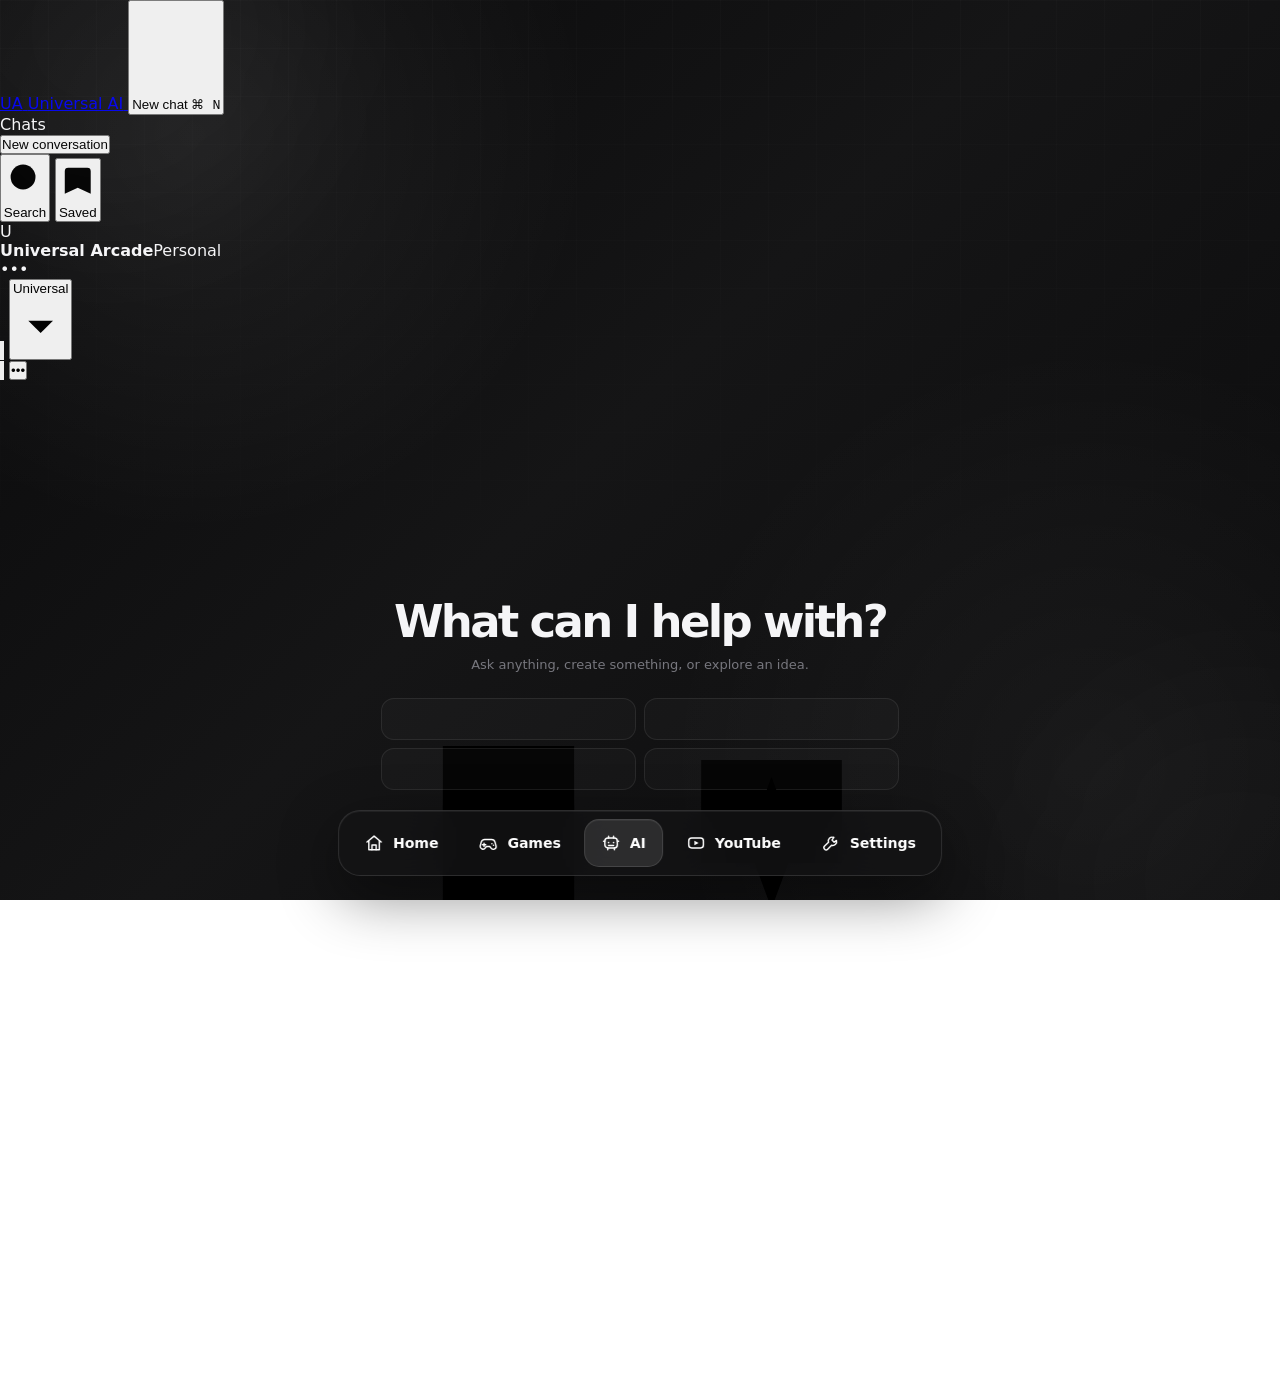
==== commit 2acca14b: "Redesign AI page with Grok-inspired layout" ====
--- a/ai.html
+++ b/ai.html
@@ -11,44 +11,97 @@
 <div class="ambient"></div>
 <div class="ambient two"></div>
 
-<header class="ai-header">
-  <div class="ai-brand"><span class="ai-brand-dot"></span><span>Universal AI</span></div>
-  <button class="new-chat" id="newChat" type="button" aria-label="New chat">
-    <svg viewBox="0 0 24 24" aria-hidden="true"><path d="M12 5v14M5 12h14"/></svg>
+<aside class="ai-sidebar" aria-label="AI sidebar">
+  <div class="sidebar-top">
+    <a class="ai-logo" href="index.html" aria-label="Universal Arcade home">
+      <span class="ai-logo-mark">UA</span>
+      <span>Universal AI</span>
+    </a>
+    <button class="sidebar-new" id="newChat" type="button">
+      <svg viewBox="0 0 24 24" aria-hidden="true"><path d="M12 5v14M5 12h14"/></svg>
+      <span>New chat</span>
+      <kbd>⌘ N</kbd>
+    </button>
+  </div>
+
+  <div class="sidebar-section">
+    <div class="sidebar-title">Chats</div>
+    <div class="recent-chats" id="recentChats">
+      <button class="chat-link active" type="button"><span class="chat-dot"></span><span class="chat-name">New conversation</span></button>
+    </div>
+  </div>
+
+  <div class="sidebar-bottom">
+    <button class="side-link" type="button">
+      <svg viewBox="0 0 24 24" aria-hidden="true"><circle cx="11" cy="11" r="6.5"/><path d="m16 16 5 5"/></svg>
+      <span>Search</span>
+    </button>
+    <button class="side-link" type="button">
+      <svg viewBox="0 0 24 24" aria-hidden="true"><path d="M6.5 4.5h11a2 2 0 0 1 2 2v13l-7.5-3.5-7.5 3.5v-13a2 2 0 0 1 2-2Z"/></svg>
+      <span>Saved</span>
+    </button>
+    <div class="sidebar-user">
+      <div class="user-avatar">U</div>
+      <div><strong>Universal Arcade</strong><span>Personal</span></div>
+      <span class="user-more">•••</span>
+    </div>
+  </div>
+</aside>
+
+<header class="ai-topbar">
+  <button class="mobile-menu" type="button" aria-label="Open menu">
+    <svg viewBox="0 0 24 24" aria-hidden="true"><path d="M4 7h16M4 12h16M4 17h16"/></svg>
   </button>
+  <button class="model-switcher" type="button">
+    <span>Universal</span>
+    <svg viewBox="0 0 24 24" aria-hidden="true"><path d="m7 10 5 5 5-5"/></svg>
+  </button>
+  <div class="top-actions">
+    <button class="top-action" type="button" aria-label="Share">
+      <svg viewBox="0 0 24 24" aria-hidden="true"><path d="M12 15V4M8 8l4-4 4 4M5 13v5a2 2 0 0 0 2 2h10a2 2 0 0 0 2-2v-5"/></svg>
+    </button>
+    <button class="top-action" type="button" aria-label="More options"><span>•••</span></button>
+  </div>
 </header>
 
 <main class="ai-main">
   <section class="chat-area" aria-label="AI chat">
     <div class="welcome" id="welcome">
-      <div class="welcome-mark" aria-hidden="true">
-        <svg viewBox="0 0 24 24" fill="none" stroke="currentColor" stroke-width="1.8" stroke-linecap="round" stroke-linejoin="round">
-          <rect x="5" y="6" width="14" height="12" rx="4"/>
-          <circle cx="9" cy="11.8" r="1" fill="currentColor" stroke="none"/>
-          <circle cx="15" cy="11.8" r="1" fill="currentColor" stroke="none"/>
-          <path d="M9.5 15h5M9 5V3.5M15 5V3.5"/>
-        </svg>
+      <div class="grok-style-mark" aria-hidden="true">
+        <span></span><span></span><span></span>
       </div>
       <h1>What can I help with?</h1>
-      <p>Ask anything, or start with a prompt below.</p>
+      <p>Ask anything, create something, or explore an idea.</p>
       <div class="suggestions">
-        <button type="button" class="suggestion">Give me a game idea</button>
-        <button type="button" class="suggestion">Help me build a website</button>
-        <button type="button" class="suggestion">Explain something simply</button>
-        <button type="button" class="suggestion">Write some code</button>
+        <button type="button" class="suggestion"><svg viewBox="0 0 24 24"><path d="M5 5h14v14H5z"/><path d="M8 9h8M8 12h6M8 15h4"/></svg><span>Write something</span></button>
+        <button type="button" class="suggestion"><svg viewBox="0 0 24 24"><path d="M4.5 6.5h15v11h-15z"/><path d="M8 14l2.5-3 2 2 1.5-2 2 3"/></svg><span>Analyze an image</span></button>
+        <button type="button" class="suggestion"><svg viewBox="0 0 24 24"><path d="M5 6h14v12H5z"/><path d="m9 9 6 3-6 3V9Z"/></svg><span>Plan a project</span></button>
+        <button type="button" class="suggestion"><svg viewBox="0 0 24 24"><path d="m12 3 1.9 5.1L19 10l-5.1 1.9L12 17l-1.9-5.1L5 10l5.1-1.9L12 3Z"/></svg><span>Get creative</span></button>
       </div>
     </div>
     <div class="messages" id="messages" aria-live="polite"></div>
   </section>
 </main>
 
-<div class="composer-area">
+<div class="composer-wrap">
+  <div class="composer-hints">
+    <button type="button">Fast</button>
+    <button type="button">Reason</button>
+    <button type="button">Search</button>
+  </div>
   <form class="composer" id="composer">
-    <textarea id="prompt" rows="1" placeholder="Message Universal AI..." aria-label="Message Universal AI"></textarea>
+    <button class="composer-tool" type="button" aria-label="Add attachment">
+      <svg viewBox="0 0 24 24" aria-hidden="true"><path d="M12 5v14M5 12h14"/></svg>
+    </button>
+    <textarea id="prompt" rows="1" placeholder="What are you curious about?" aria-label="Message Universal AI"></textarea>
+    <button class="composer-tool" type="button" aria-label="Voice">
+      <svg viewBox="0 0 24 24" aria-hidden="true"><rect x="9" y="3.5" width="6" height="11" rx="3"/><path d="M5.5 11.5a6.5 6.5 0 0 0 13 0M12 18v3M8.5 21h7"/></svg>
+    </button>
     <button class="send-button" id="sendButton" type="submit" aria-label="Send message">
       <svg viewBox="0 0 24 24" aria-hidden="true"><path d="m4 12 15-7-3.2 14-4.4-5.1L4 12Zm0 0 7.4-2.2"/></svg>
     </button>
   </form>
+  <div class="composer-note">Universal AI can make mistakes. Check important information.</div>
 </div>
 
 <nav class="navbar" aria-label="Main navigation">
--- a/css/style.css
+++ b/css/style.css
@@ -5,12 +5,10 @@
 body::before{content:"";position:fixed;inset:0;pointer-events:none;background:linear-gradient(rgba(255,255,255,.018) 1px,transparent 1px),linear-gradient(90deg,rgba(255,255,255,.018) 1px,transparent 1px);background-size:48px 48px;mask-image:linear-gradient(to bottom,rgba(0,0,0,.8),transparent 90%)}
 .ambient{position:fixed;width:420px;height:420px;border-radius:50%;background:rgba(255,255,255,.035);filter:blur(80px);pointer-events:none;top:-180px;left:-100px}.ambient.two{top:auto;left:auto;right:-170px;bottom:-190px;background:rgba(255,255,255,.025)}
 main{position:relative;z-index:1;width:100%;height:100%;display:grid;place-items:center;padding:40px}.home{padding-bottom:88px}.hero{text-align:center;width:min(1120px,96vw);display:flex;flex-direction:column;align-items:center;transform:translateY(-8px);overflow:visible}
-.saturn-mark{width:260px;height:178px;margin-bottom:6px;filter:drop-shadow(0 16px 34px rgba(0,0,0,.35))}.saturn-mark svg{width:100%;height:100%;overflow:visible}.saturn-ring-outline{fill:none;stroke:#070708;stroke-width:23;stroke-linecap:round;vector-effect:non-scaling-stroke}.saturn-ring{fill:none;stroke:#fff;stroke-width:15;stroke-linecap:round;vector-effect:non-scaling-stroke}.saturn-planet{fill:#fff;stroke:#070708;stroke-width:4}
+.saturn-mark{width:260px;height:178px;margin-bottom:6px;filter:drop-shadow(0 16px 34px rgba(0,0,0,.35))}.saturn-mark svg{width:100%;height:100%;overflow:visible}.saturn-ring-outline{fill:none;stroke:#070708;stroke-width:23;stroke-linecap:round;vector-effect:non-scaling-stroke}.saturn-ring{fill:none;stroke:#fff;stroke-width:15;stroke-linecap:round;vector-effect:non-scaling-stroke}.saturn-planet{fill:#fff;stroke:#070708;stroke-width:4}.saturn-ring-front-outline{fill:none;stroke:#070708;stroke-width:23;stroke-linecap:round;vector-effect:non-scaling-stroke}.saturn-ring-front{fill:none;stroke:#fff;stroke-width:15;stroke-linecap:round;vector-effect:non-scaling-stroke}
 .hero h1{display:block;width:100%;padding:0 .08em;overflow:visible;white-space:nowrap;color:#fff;font-size:clamp(64px,9vw,112px);line-height:1;letter-spacing:-.065em;margin:0 0 27px;font-weight:850;text-shadow:0 2px 22px rgba(255,255,255,.035)}
 .game-search{width:min(880px,95vw);height:78px;display:flex;align-items:center;gap:15px;padding:8px 25px;border:1px solid rgba(255,255,255,.16);border-radius:24px;background:rgba(27,27,29,.7);backdrop-filter:blur(30px) saturate(140%);-webkit-backdrop-filter:blur(30px) saturate(140%);box-shadow:0 24px 76px rgba(0,0,0,.42),inset 0 1px 0 rgba(255,255,255,.06);transition:border-color .2s ease,box-shadow .2s ease,background .2s ease}.game-search:focus-within{border-color:rgba(255,255,255,.25);background:rgba(33,33,35,.84);box-shadow:0 26px 82px rgba(0,0,0,.48),0 0 0 5px rgba(255,255,255,.025)}.search-icon{width:25px;height:25px;flex:none;stroke:#96969c;fill:none;stroke-width:1.8;stroke-linecap:round}.game-search input{min-width:0;flex:1;border:0;outline:0;background:transparent;color:#f5f5f7;font:500 19px/1 inherit;appearance:none;-webkit-appearance:none;box-shadow:none;background-image:none}.game-search input::-webkit-search-cancel-button,.game-search input::-webkit-search-decoration,.game-search input::-webkit-search-results-button,.game-search input::-webkit-search-results-decoration{display:none!important;width:0!important;height:0!important;margin:0!important;padding:0!important;-webkit-appearance:none!important;appearance:none!important}.game-search input::-ms-clear{display:none!important;width:0!important;height:0!important}.game-search input::placeholder{color:#86868c}
 .navbar{position:fixed;z-index:20;left:50%;bottom:24px;transform:translateX(-50%);display:flex;align-items:center;gap:6px;padding:8px;border:1px solid rgba(255,255,255,.12);background:rgba(20,20,21,.78);backdrop-filter:blur(24px) saturate(140%);-webkit-backdrop-filter:blur(24px) saturate(140%);border-radius:22px;box-shadow:0 20px 60px rgba(0,0,0,.45),inset 0 1px 0 rgba(255,255,255,.06)}
-.nav-item{position:relative;display:flex;align-items:center;justify-content:center;gap:9px;height:48px;padding:0 16px;border:1px solid transparent;border-radius:15px;color:#a5a5aa;text-decoration:none;font-size:14px;font-weight:600;white-space:nowrap;transition:transform .2s ease,background .2s ease,color .2s ease,border-color .2s ease}.nav-item:hover{color:#fff;background:rgba(255,255,255,.075);border-color:rgba(255,255,255,.08);transform:translateY(-2px)}.nav-item.active{color:#fff;background:rgba(255,255,255,.11);border-color:rgba(255,255,255,.12);box-shadow:inset 0 1px 0 rgba(255,255,255,.05)}
-.nav-icon{width:19px;height:19px;display:block;flex:none}.nav-label{display:block}.nav-tooltip{display:none!important}
-.nav-item[href="settings.html"] .nav-icon{-webkit-mask:url("data:image/svg+xml,%3Csvg xmlns='http://www.w3.org/2000/svg' viewBox='0 0 24 24'%3E%3Cpath d='M14.05 5.15a4.75 4.75 0 0 0-5.94 5.94L3.72 15.48a2.3 2.3 0 1 0 3.25 3.25l5.61-5.61a4.75 4.75 0 0 0 5.94-5.94l-2.7 2.7-2.65-2.65 2.7-2.08a4.73 4.73 0 0 0-1.82-0Z' fill='white'/%3E%3C/svg%3E") center/contain no-repeat;mask:url("data:image/svg+xml,%3Csvg xmlns='http://www.w3.org/2000/svg' viewBox='0 0 24 24'%3E%3Cpath d='M14.05 5.15a4.75 4.75 0 0 0-5.94 5.94L3.72 15.48a2.3 2.3 0 1 0 3.25 3.25l5.61-5.61a4.75 4.75 0 0 0 5.94-5.94l-2.7 2.7-2.65-2.65 2.7-2.08a4.73 4.73 0 0 0-1.82 0Z' fill='white'/%3E%3C/svg%3E") center/contain no-repeat;background-color:currentColor;border:0;stroke:none}
-.nav-item[href="settings.html"] .nav-icon>*{display:none}
+.nav-item{position:relative;display:flex;align-items:center;justify-content:center;gap:9px;height:48px;padding:0 16px;border:1px solid transparent;border-radius:15px;color:#fff;text-decoration:none;font-size:14px;font-weight:600;white-space:nowrap;transition:transform .2s ease,background .2s ease,color .2s ease,border-color .2s ease}.nav-item:hover{color:#fff;background:rgba(255,255,255,.075);border-color:rgba(255,255,255,.08);transform:translateY(-2px)}.nav-item.active{color:#fff;background:rgba(255,255,255,.11);border-color:rgba(255,255,255,.12);box-shadow:inset 0 1px 0 rgba(255,255,255,.05)}
+.nav-icon{width:20px;height:20px;display:block;flex:none;overflow:visible;fill:none;stroke:#fff;stroke-width:1.75;stroke-linecap:round;stroke-linejoin:round;vector-effect:non-scaling-stroke}.nav-icon .nav-dot{fill:#fff;stroke:none}.nav-icon .nav-play{fill:#fff;stroke:none}.nav-label{display:block}.nav-tooltip{display:none!important}
 @media(max-width:700px){main{padding:20px}.home{padding-bottom:76px}.hero{width:95vw;transform:translateY(-3px)}.saturn-mark{width:165px;height:113px;margin-bottom:3px}.hero h1{font-size:clamp(46px,13vw,73px);letter-spacing:-.055em;margin-bottom:18px}.game-search{width:95vw;height:62px;border-radius:19px;padding:8px 18px}.game-search input{font-size:16px}.navbar{left:12px;right:12px;bottom:12px;transform:none;justify-content:space-between;gap:3px;border-radius:19px}.nav-item{flex:1;padding:0 8px;height:50px}.nav-label{display:none}}
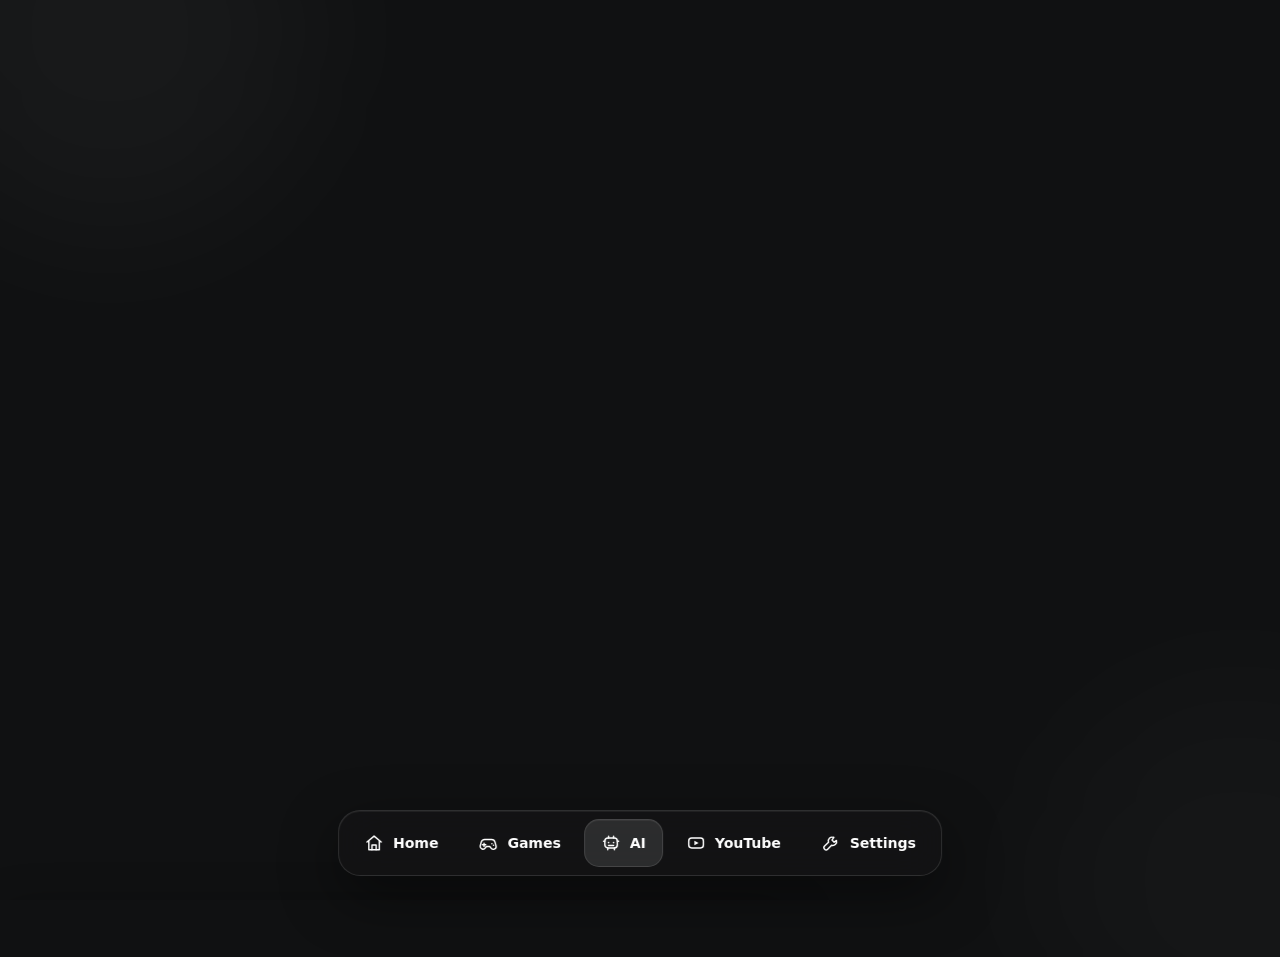
==== commit 17e1e264: "Simplify AI page to bottom composer only" ====
--- a/ai.html
+++ b/ai.html
@@ -11,98 +11,18 @@
 <div class="ambient"></div>
 <div class="ambient two"></div>
 
-<aside class="ai-sidebar" aria-label="AI sidebar">
-  <div class="sidebar-top">
-    <a class="ai-logo" href="index.html" aria-label="Universal Arcade home">
-      <span class="ai-logo-mark">UA</span>
-      <span>Universal AI</span>
-    </a>
-    <button class="sidebar-new" id="newChat" type="button">
-      <svg viewBox="0 0 24 24" aria-hidden="true"><path d="M12 5v14M5 12h14"/></svg>
-      <span>New chat</span>
-      <kbd>⌘ N</kbd>
-    </button>
-  </div>
-
-  <div class="sidebar-section">
-    <div class="sidebar-title">Chats</div>
-    <div class="recent-chats" id="recentChats">
-      <button class="chat-link active" type="button"><span class="chat-dot"></span><span class="chat-name">New conversation</span></button>
-    </div>
-  </div>
-
-  <div class="sidebar-bottom">
-    <button class="side-link" type="button">
-      <svg viewBox="0 0 24 24" aria-hidden="true"><circle cx="11" cy="11" r="6.5"/><path d="m16 16 5 5"/></svg>
-      <span>Search</span>
-    </button>
-    <button class="side-link" type="button">
-      <svg viewBox="0 0 24 24" aria-hidden="true"><path d="M6.5 4.5h11a2 2 0 0 1 2 2v13l-7.5-3.5-7.5 3.5v-13a2 2 0 0 1 2-2Z"/></svg>
-      <span>Saved</span>
-    </button>
-    <div class="sidebar-user">
-      <div class="user-avatar">U</div>
-      <div><strong>Universal Arcade</strong><span>Personal</span></div>
-      <span class="user-more">•••</span>
-    </div>
-  </div>
-</aside>
-
-<header class="ai-topbar">
-  <button class="mobile-menu" type="button" aria-label="Open menu">
-    <svg viewBox="0 0 24 24" aria-hidden="true"><path d="M4 7h16M4 12h16M4 17h16"/></svg>
-  </button>
-  <button class="model-switcher" type="button">
-    <span>Universal</span>
-    <svg viewBox="0 0 24 24" aria-hidden="true"><path d="m7 10 5 5 5-5"/></svg>
-  </button>
-  <div class="top-actions">
-    <button class="top-action" type="button" aria-label="Share">
-      <svg viewBox="0 0 24 24" aria-hidden="true"><path d="M12 15V4M8 8l4-4 4 4M5 13v5a2 2 0 0 0 2 2h10a2 2 0 0 0 2-2v-5"/></svg>
-    </button>
-    <button class="top-action" type="button" aria-label="More options"><span>•••</span></button>
-  </div>
-</header>
-
-<main class="ai-main">
-  <section class="chat-area" aria-label="AI chat">
-    <div class="welcome" id="welcome">
-      <div class="grok-style-mark" aria-hidden="true">
-        <span></span><span></span><span></span>
-      </div>
-      <h1>What can I help with?</h1>
-      <p>Ask anything, create something, or explore an idea.</p>
-      <div class="suggestions">
-        <button type="button" class="suggestion"><svg viewBox="0 0 24 24"><path d="M5 5h14v14H5z"/><path d="M8 9h8M8 12h6M8 15h4"/></svg><span>Write something</span></button>
-        <button type="button" class="suggestion"><svg viewBox="0 0 24 24"><path d="M4.5 6.5h15v11h-15z"/><path d="M8 14l2.5-3 2 2 1.5-2 2 3"/></svg><span>Analyze an image</span></button>
-        <button type="button" class="suggestion"><svg viewBox="0 0 24 24"><path d="M5 6h14v12H5z"/><path d="m9 9 6 3-6 3V9Z"/></svg><span>Plan a project</span></button>
-        <button type="button" class="suggestion"><svg viewBox="0 0 24 24"><path d="m12 3 1.9 5.1L19 10l-5.1 1.9L12 17l-1.9-5.1L5 10l5.1-1.9L12 3Z"/></svg><span>Get creative</span></button>
-      </div>
-    </div>
+<main class="ai-main" aria-label="Universal AI">
+  <section class="chat-area" id="chatArea" aria-label="AI conversation">
     <div class="messages" id="messages" aria-live="polite"></div>
   </section>
 </main>
 
-<div class="composer-wrap">
-  <div class="composer-hints">
-    <button type="button">Fast</button>
-    <button type="button">Reason</button>
-    <button type="button">Search</button>
-  </div>
-  <form class="composer" id="composer">
-    <button class="composer-tool" type="button" aria-label="Add attachment">
-      <svg viewBox="0 0 24 24" aria-hidden="true"><path d="M12 5v14M5 12h14"/></svg>
-    </button>
-    <textarea id="prompt" rows="1" placeholder="What are you curious about?" aria-label="Message Universal AI"></textarea>
-    <button class="composer-tool" type="button" aria-label="Voice">
-      <svg viewBox="0 0 24 24" aria-hidden="true"><rect x="9" y="3.5" width="6" height="11" rx="3"/><path d="M5.5 11.5a6.5 6.5 0 0 0 13 0M12 18v3M8.5 21h7"/></svg>
-    </button>
-    <button class="send-button" id="sendButton" type="submit" aria-label="Send message">
-      <svg viewBox="0 0 24 24" aria-hidden="true"><path d="m4 12 15-7-3.2 14-4.4-5.1L4 12Zm0 0 7.4-2.2"/></svg>
-    </button>
-  </form>
-  <div class="composer-note">Universal AI can make mistakes. Check important information.</div>
-</div>
+<form class="composer" id="composer">
+  <textarea id="prompt" rows="1" placeholder="Message Universal AI..." aria-label="Message Universal AI"></textarea>
+  <button class="send-button" id="sendButton" type="submit" aria-label="Send message">
+    <svg viewBox="0 0 24 24" aria-hidden="true"><path d="m4 12 15-7-3.2 14-4.4-5.1L4 12Zm0 0 7.4-2.2"/></svg>
+  </button>
+</form>
 
 <nav class="navbar" aria-label="Main navigation">
 <a class="nav-item" href="index.html" aria-label="Home"><svg class="nav-icon" viewBox="0 0 24 24" aria-hidden="true"><path d="M3.5 10.8 12 3.7l8.5 7.1"/><path d="M5.7 9.5V20h12.6V9.5"/><path d="M9.5 20v-5.6h5V20"/></svg><span class="nav-label">Home</span></a>
--- a/css/ai.css
+++ b/css/ai.css
@@ -1,10 +1,10 @@
-.ai-page{overflow:hidden}
-.ai-header{position:fixed;z-index:20;top:0;left:0;right:0;height:68px;display:flex;align-items:center;justify-content:space-between;padding:0 28px;pointer-events:none}.ai-brand,.new-chat{pointer-events:auto}
-.ai-brand{display:flex;align-items:center;gap:10px;color:#f5f5f7;font-size:14px;font-weight:700;letter-spacing:-.02em}.ai-brand-dot{width:8px;height:8px;border-radius:50%;background:#fff;box-shadow:0 0 16px rgba(255,255,255,.32)}
-.new-chat{display:grid;place-items:center;width:38px;height:38px;border:1px solid rgba(255,255,255,.1);border-radius:12px;background:rgba(255,255,255,.045);color:#aaaab0;cursor:pointer;transition:.2s ease}.new-chat:hover{background:rgba(255,255,255,.09);color:#fff;transform:translateY(-1px)}.new-chat svg{width:17px;height:17px;fill:none;stroke:currentColor;stroke-width:1.8;stroke-linecap:round}
-.ai-main{position:relative;z-index:2;width:100%;height:100%;padding-top:68px;display:flex;flex-direction:column;overflow:hidden}
-.chat-area{flex:1;min-height:0;overflow:auto;scroll-behavior:smooth;padding:0 0 180px}.welcome{min-height:100%;display:flex;flex-direction:column;align-items:center;justify-content:center;padding:30px 20px 150px;text-align:center}.welcome-mark{display:grid;place-items:center;width:50px;height:50px;margin-bottom:18px;border:1px solid rgba(255,255,255,.1);border-radius:16px;background:rgba(255,255,255,.04);color:#e8e8eb}.welcome-mark svg{width:24px;height:24px}.welcome h1{color:#f5f5f7;font-size:clamp(32px,4vw,45px);line-height:1.05;font-weight:780;letter-spacing:-.06em}.welcome p{margin-top:9px;color:#77777e;font-size:13px;line-height:1.5}
-.suggestions{display:grid;grid-template-columns:repeat(2,minmax(190px,255px));gap:8px;margin-top:24px}.suggestion{height:42px;padding:0 14px;border:1px solid rgba(255,255,255,.08);border-radius:13px;background:rgba(255,255,255,.025);color:#95959c;font:550 11px inherit;text-align:left;cursor:pointer;transition:.2s ease}.suggestion:hover{background:rgba(255,255,255,.065);border-color:rgba(255,255,255,.13);color:#f0f0f2;transform:translateY(-1px)}
-.messages{width:min(800px,calc(100% - 40px));margin:0 auto;padding:28px 0 190px;display:flex;flex-direction:column;gap:22px}.message{display:flex;gap:10px;align-items:flex-start}.message.user{justify-content:flex-end}.message-avatar{display:grid;place-items:center;flex:none;width:30px;height:30px;border-radius:10px;border:1px solid rgba(255,255,255,.08);background:rgba(255,255,255,.045);color:#cfcfd4}.message.user .message-avatar{order:2}.message-avatar svg{width:15px;height:15px}.bubble{max-width:76%;padding:11px 14px;border:1px solid rgba(255,255,255,.07);border-radius:14px;background:rgba(255,255,255,.035);color:#cfcfd5;font-size:13px;line-height:1.65;white-space:pre-wrap}.message.user .bubble{background:rgba(255,255,255,.085);color:#ededf0}
-.composer-area{position:fixed;z-index:30;left:50%;bottom:88px;transform:translateX(-50%);width:min(820px,calc(100% - 40px));padding:0}.composer{display:flex;align-items:flex-end;gap:10px;padding:9px 9px 9px 17px;border:1px solid rgba(255,255,255,.14);border-radius:21px;background:rgba(20,20,22,.92);backdrop-filter:blur(30px) saturate(135%);-webkit-backdrop-filter:blur(30px) saturate(135%);box-shadow:0 24px 70px rgba(0,0,0,.5),inset 0 1px 0 rgba(255,255,255,.05);transition:.2s ease}.composer:focus-within{border-color:rgba(255,255,255,.23);box-shadow:0 25px 75px rgba(0,0,0,.55),0 0 0 4px rgba(255,255,255,.018)}.composer textarea{width:100%;max-height:160px;min-height:28px;resize:none;overflow:auto;border:0;outline:0;background:transparent;color:#ededf0;font:500 14px/1.5 inherit;padding:5px 0}.composer textarea::placeholder{color:#707078}.send-button{display:grid;place-items:center;flex:none;width:40px;height:40px;border:1px solid rgba(255,255,255,.08);border-radius:13px;background:#f1f1f3;color:#0b0b0c;cursor:pointer;transition:.2s ease}.send-button:hover{background:#fff;transform:translateY(-1px)}.send-button:disabled{opacity:.35;cursor:default;transform:none}.send-button svg{width:17px;height:17px;fill:none;stroke:currentColor;stroke-width:1.7;stroke-linecap:round;stroke-linejoin:round}.typing{display:flex;gap:4px;align-items:center;height:18px}.typing span{width:5px;height:5px;border-radius:50%;background:#aaa;animation:blink 1s infinite ease-in-out}.typing span:nth-child(2){animation-delay:.15s}.typing span:nth-child(3){animation-delay:.3s}@keyframes blink{0%,80%,100%{opacity:.25;transform:translateY(0)}40%{opacity:1;transform:translateY(-2px)}}
-@media(max-width:700px){.ai-header{height:62px;padding:0 14px}.ai-main{padding-top:62px}.chat-area{padding-bottom:145px}.welcome{padding:25px 16px 140px}.welcome-mark{width:48px;height:48px;border-radius:15px}.welcome h1{font-size:31px}.welcome p{font-size:12px}.suggestions{grid-template-columns:1fr;width:100%;max-width:340px;margin-top:20px}.suggestion{height:41px}.messages{width:calc(100% - 24px);padding:20px 0 155px}.bubble{max-width:84%;font-size:12px}.composer-area{bottom:75px;width:calc(100% - 18px)}.composer{border-radius:18px;padding-left:14px}.composer textarea{font-size:13px}}
+.ai-page{overflow:hidden;background:#101112;color:#f4f4f5}.ai-page::before{opacity:.12}
+.ai-sidebar{position:fixed;z-index:40;left:0;top:0;bottom:0;width:258px;padding:18px 14px 14px;display:flex;flex-direction:column;background:rgba(14,15,16,.96);border-right:1px solid rgba(255,255,255,.075)}
+.sidebar-top{display:flex;flex-direction:column;gap:18px}.ai-logo{display:flex;align-items:center;gap:10px;height:38px;padding:0 8px;color:#f7f7f8;text-decoration:none;font-size:14px;font-weight:700;letter-spacing:-.02em}.ai-logo-mark{display:grid;place-items:center;width:25px;height:25px;border:1px solid rgba(255,255,255,.18);border-radius:8px;background:#f4f4f5;color:#111;font-size:9px;font-weight:900;letter-spacing:-.06em}.sidebar-new{height:44px;width:100%;display:flex;align-items:center;gap:10px;padding:0 12px;border:1px solid rgba(255,255,255,.09);border-radius:13px;background:rgba(255,255,255,.045);color:#f1f1f2;font:600 12px inherit;cursor:pointer;transition:.18s ease}.sidebar-new:hover{background:rgba(255,255,255,.08);border-color:rgba(255,255,255,.14)}.sidebar-new svg{width:16px;height:16px;fill:none;stroke:currentColor;stroke-width:1.8;stroke-linecap:round}.sidebar-new kbd{margin-left:auto;color:#66666d;font:500 10px inherit}
+.sidebar-section{margin-top:25px;min-height:0;flex:1;overflow:hidden}.sidebar-title{padding:0 10px 9px;color:#66666d;text-transform:uppercase;font-size:9px;font-weight:700;letter-spacing:.08em}.recent-chats{display:flex;flex-direction:column;gap:2px}.chat-link,.side-link{width:100%;display:flex;align-items:center;gap:9px;border:0;background:transparent;color:#9d9da4;text-align:left;font:550 12px inherit;border-radius:10px;cursor:pointer}.chat-link{height:38px;padding:0 10px}.chat-link:hover,.chat-link.active{background:rgba(255,255,255,.055);color:#ededee}.chat-dot{width:5px;height:5px;border-radius:50%;background:#707077;flex:none}.chat-link.active .chat-dot{background:#fff;box-shadow:0 0 10px rgba(255,255,255,.4)}.chat-name{overflow:hidden;text-overflow:ellipsis;white-space:nowrap}.sidebar-bottom{display:flex;flex-direction:column;gap:3px}.side-link{height:37px;padding:0 10px}.side-link:hover{background:rgba(255,255,255,.055);color:#ededee}.side-link svg{width:16px;height:16px;fill:none;stroke:currentColor;stroke-width:1.7;stroke-linecap:round;stroke-linejoin:round}.sidebar-user{display:flex;align-items:center;gap:9px;margin-top:12px;padding:9px;border-top:1px solid rgba(255,255,255,.06);color:#dadadd}.user-avatar{display:grid;place-items:center;width:28px;height:28px;border-radius:9px;background:#f1f1f2;color:#101112;font-size:10px;font-weight:800}.sidebar-user strong,.sidebar-user span{display:block}.sidebar-user strong{font-size:10px;font-weight:650}.sidebar-user div:nth-child(2) span{margin-top:2px;color:#65656b;font-size:9px}.user-more{margin-left:auto;color:#67676e;font-size:10px;letter-spacing:1px}
+.ai-topbar{position:fixed;z-index:35;left:258px;right:0;top:0;height:60px;display:flex;align-items:center;justify-content:center;background:linear-gradient(to bottom,rgba(16,17,18,.94),rgba(16,17,18,.72),transparent);pointer-events:none}.model-switcher,.top-actions,.mobile-menu{pointer-events:auto}.model-switcher{display:flex;align-items:center;gap:7px;padding:7px 10px;border:1px solid transparent;border-radius:10px;background:transparent;color:#e9e9eb;font:650 13px inherit;cursor:pointer}.model-switcher:hover{background:rgba(255,255,255,.045)}.model-switcher svg{width:14px;height:14px;fill:none;stroke:#77777e;stroke-width:1.8;stroke-linecap:round;stroke-linejoin:round}.top-actions{position:absolute;right:18px;display:flex;gap:4px}.top-action,.mobile-menu{display:grid;place-items:center;width:34px;height:34px;border:1px solid transparent;border-radius:10px;background:transparent;color:#89898f;cursor:pointer}.top-action:hover,.mobile-menu:hover{background:rgba(255,255,255,.055);color:#fff}.top-action svg,.mobile-menu svg{width:16px;height:16px;fill:none;stroke:currentColor;stroke-width:1.7;stroke-linecap:round;stroke-linejoin:round}.top-action span{font-size:13px;letter-spacing:1px}.mobile-menu{display:none}
+.ai-main{position:relative;z-index:2;width:calc(100% - 258px);height:100%;margin-left:258px;padding-top:60px;display:flex;overflow:hidden}.chat-area{width:100%;min-height:0;overflow:auto;padding:0 0 230px;scroll-behavior:smooth}.welcome{min-height:calc(100vh - 60px);display:flex;flex-direction:column;align-items:center;justify-content:center;padding:0 20px 150px;text-align:center}.grok-style-mark{position:relative;width:46px;height:46px;margin-bottom:19px;border:1px solid rgba(255,255,255,.1);border-radius:15px;background:rgba(255,255,255,.035);transform:rotate(45deg);display:grid;place-items:center;gap:2px}.grok-style-mark::before{content:"";position:absolute;inset:10px;border-radius:8px;border:1px solid rgba(255,255,255,.18)}.grok-style-mark span{width:4px;height:4px;border-radius:50%;background:#f3f3f4;transform:rotate(-45deg)}.welcome h1{color:#f2f2f3;font-size:clamp(31px,4vw,43px);line-height:1.05;font-weight:760;letter-spacing:-.055em}.welcome p{margin-top:9px;color:#6d6d73;font-size:12px}.suggestions{display:grid;grid-template-columns:repeat(2,220px);gap:8px;margin-top:28px}.suggestion{height:47px;display:flex;align-items:center;gap:10px;padding:0 13px;border:1px solid rgba(255,255,255,.075);border-radius:13px;background:rgba(255,255,255,.025);color:#9a9aa1;font:550 11px inherit;text-align:left;cursor:pointer;transition:.18s ease}.suggestion:hover{background:rgba(255,255,255,.06);border-color:rgba(255,255,255,.13);color:#f2f2f3;transform:translateY(-1px)}.suggestion svg{width:16px;height:16px;flex:none;fill:none;stroke:currentColor;stroke-width:1.6;stroke-linecap:round;stroke-linejoin:round}
+.messages{width:min(790px,calc(100% - 44px));margin:0 auto;padding:24px 0 260px;display:flex;flex-direction:column;gap:26px}.message{display:flex;gap:12px;align-items:flex-start}.message.user{justify-content:flex-end}.message-avatar{display:grid;place-items:center;flex:none;width:28px;height:28px;border:1px solid rgba(255,255,255,.08);border-radius:9px;background:rgba(255,255,255,.04);color:#cfcfd3}.message.user .message-avatar{order:2}.message-avatar svg{width:14px;height:14px}.bubble{max-width:78%;padding:10px 13px;border:1px solid rgba(255,255,255,.07);border-radius:13px;background:rgba(255,255,255,.035);color:#d1d1d6;font-size:13px;line-height:1.65;white-space:pre-wrap}.message.user .bubble{background:#e9e9ea;color:#111214;border-color:transparent}
+.composer-wrap{position:fixed;z-index:45;left:258px;right:0;bottom:0;display:flex;flex-direction:column;align-items:center;padding:0 20px 17px;background:linear-gradient(to top,#101112 0%,rgba(16,17,18,.96) 40%,transparent 100%)}.composer-hints{width:min(790px,calc(100% - 20px));display:flex;gap:5px;margin:0 0 7px}.composer-hints button{height:25px;padding:0 10px;border:1px solid rgba(255,255,255,.07);border-radius:999px;background:rgba(255,255,255,.025);color:#77777d;font:600 9px inherit;cursor:pointer}.composer-hints button:hover{color:#ddd;border-color:rgba(255,255,255,.13);background:rgba(255,255,255,.05)}.composer{width:min(790px,calc(100% - 20px));display:flex;align-items:flex-end;gap:7px;padding:9px 9px;border:1px solid rgba(255,255,255,.13);border-radius:20px;background:#1a1b1d;box-shadow:0 12px 45px rgba(0,0,0,.35),inset 0 1px 0 rgba(255,255,255,.04);transition:.18s ease}.composer:focus-within{border-color:rgba(255,255,255,.2);background:#1b1c1e}.composer textarea{min-width:0;min-height:26px;max-height:160px;flex:1;resize:none;overflow:auto;border:0;outline:0;background:transparent;color:#ededee;font:500 13px/1.5 inherit;padding:6px 3px}.composer textarea::placeholder{color:#67676d}.composer-tool{display:grid;place-items:center;flex:none;width:36px;height:36px;border:0;border-radius:11px;background:transparent;color:#79797f;cursor:pointer}.composer-tool:hover{background:rgba(255,255,255,.06);color:#fff}.composer-tool svg{width:17px;height:17px;fill:none;stroke:currentColor;stroke-width:1.7;stroke-linecap:round;stroke-linejoin:round}.send-button{display:grid;place-items:center;flex:none;width:37px;height:37px;border:0;border-radius:12px;background:#f0f0f1;color:#111214;cursor:pointer;transition:.18s ease}.send-button:hover{background:#fff;transform:translateY(-1px)}.send-button:disabled{opacity:.3;cursor:default;transform:none}.send-button svg{width:16px;height:16px;fill:none;stroke:currentColor;stroke-width:1.7;stroke-linecap:round;stroke-linejoin:round}.composer-note{margin-top:6px;color:#55555b;font-size:8.5px;letter-spacing:.01em}.typing{display:flex;gap:4px;align-items:center;height:18px}.typing span{width:4px;height:4px;border-radius:50%;background:#9a9a9f;animation:blink 1s infinite ease-in-out}.typing span:nth-child(2){animation-delay:.15s}.typing span:nth-child(3){animation-delay:.3s}@keyframes blink{0%,80%,100%{opacity:.25;transform:translateY(0)}40%{opacity:1;transform:translateY(-2px)}}
+.navbar{z-index:60}
+@media(max-width:800px){.ai-sidebar{display:none}.ai-topbar{left:0;height:56px;justify-content:flex-start;padding-left:8px}.mobile-menu{display:grid}.model-switcher{margin-left:4px}.top-actions{right:9px}.ai-main{width:100%;margin-left:0;padding-top:56px}.welcome{min-height:calc(100vh - 56px);padding:0 16px 150px}.suggestions{grid-template-columns:1fr;width:min(340px,100%)}.composer-wrap{left:0;padding:0 9px 12px}.composer-hints,.composer{width:100%}.messages{width:calc(100% - 22px)}.bubble{max-width:84%}.navbar{left:12px;right:12px;bottom:12px;transform:none}}
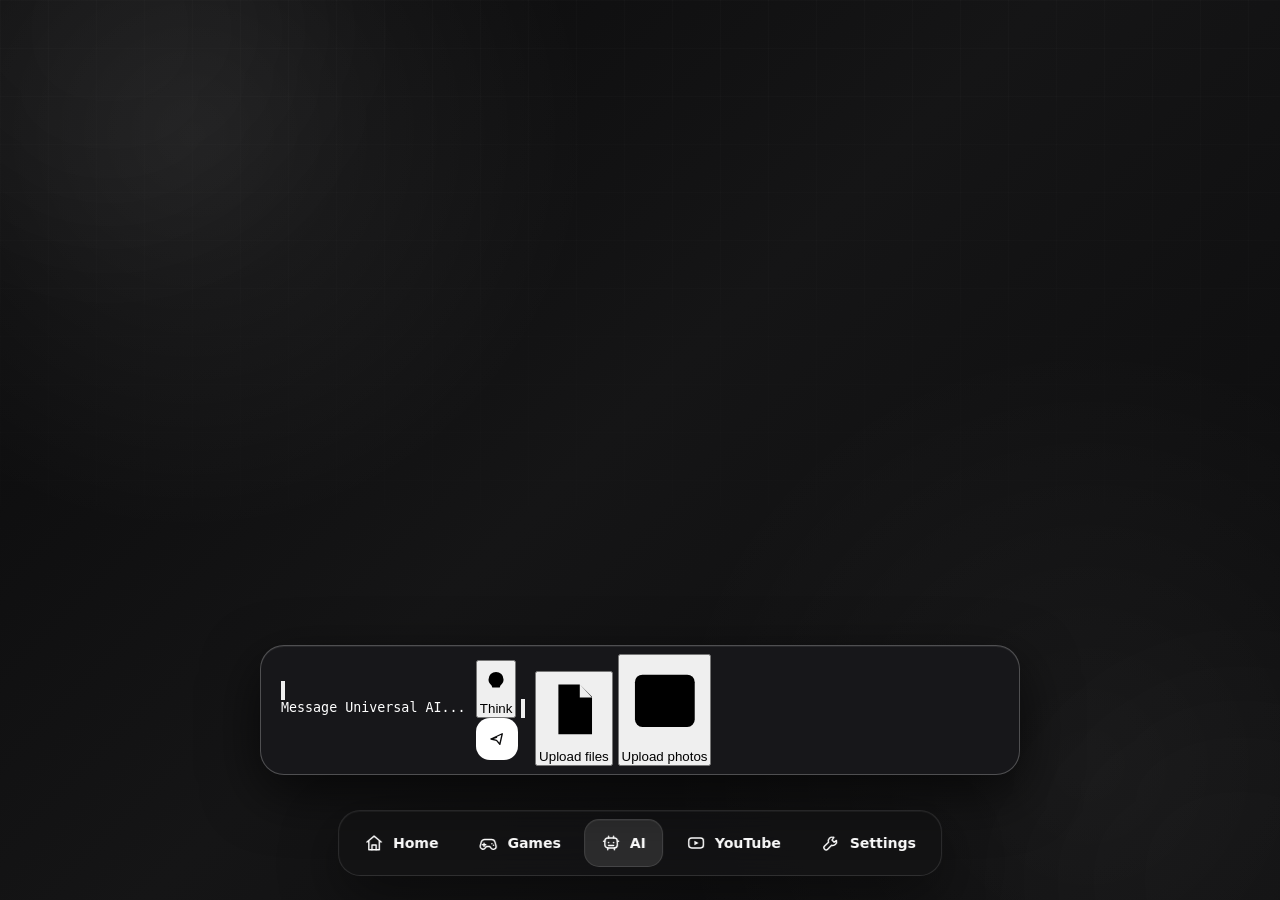
==== commit 52153f74: "Add ChatGPT-style AI composer controls" ====
--- a/ai.html
+++ b/ai.html
@@ -17,11 +17,40 @@
   </section>
 </main>
 
+<input id="fileInput" class="file-input" type="file" multiple hidden>
+
 <form class="composer" id="composer">
-  <textarea id="prompt" rows="1" placeholder="Message Universal AI..." aria-label="Message Universal AI"></textarea>
-  <button class="send-button" id="sendButton" type="submit" aria-label="Send message">
-    <svg viewBox="0 0 24 24" aria-hidden="true"><path d="m4 12 15-7-3.2 14-4.4-5.1L4 12Zm0 0 7.4-2.2"/></svg>
-  </button>
+  <div class="composer-main">
+    <button class="composer-icon" id="attachButton" type="button" aria-label="Attach files" aria-expanded="false">
+      <svg viewBox="0 0 24 24" aria-hidden="true"><path d="M12 5v14M5 12h14"/></svg>
+    </button>
+    <textarea id="prompt" rows="1" placeholder="Message Universal AI..." aria-label="Message Universal AI"></textarea>
+  </div>
+  <div class="composer-actions">
+    <button class="mode-button" id="thinkButton" type="button" aria-pressed="false" aria-label="Toggle Think mode">
+      <svg viewBox="0 0 24 24" aria-hidden="true"><path d="M9.5 18h5M10 21h4M8.3 14.8C7.5 14 7 12.9 7 11.6a5 5 0 0 1 10 0c0 1.3-.5 2.4-1.3 3.2-.6.6-1 1.1-1.2 2.1h-5c-.2-1-.6-1.5-1.2-2.1Z"/></svg>
+      <span>Think</span>
+    </button>
+    <button class="composer-icon mic-button" id="micButton" type="button" aria-label="Voice dictation" aria-pressed="false">
+      <svg viewBox="0 0 24 24" aria-hidden="true"><rect x="9" y="3.5" width="6" height="11" rx="3"/><path d="M5.5 11.5a6.5 6.5 0 0 0 13 0M12 18v3M8.5 21h7"/></svg>
+    </button>
+    <button class="send-button" id="sendButton" type="submit" aria-label="Send message">
+      <svg viewBox="0 0 24 24" aria-hidden="true"><path d="m4 12 15-7-3.2 14-4.4-5.1L4 12Zm0 0 7.4-2.2"/></svg>
+    </button>
+  </div>
+
+  <div class="attach-menu" id="attachMenu" role="menu" aria-hidden="true">
+    <button type="button" data-file-kind="any" role="menuitem">
+      <svg viewBox="0 0 24 24" aria-hidden="true"><path d="M7 3.8h7l4 4V20H7zM14 3.8V8h4M10 13h5M10 16h5"/></svg>
+      <span>Upload files</span>
+    </button>
+    <button type="button" data-file-kind="image" role="menuitem">
+      <svg viewBox="0 0 24 24" aria-hidden="true"><rect x="4" y="5" width="16" height="14" rx="2"/><circle cx="9" cy="10" r="1.5"/><path d="m5.5 17 4.2-4 3 2.5 2.2-2 3.6 3.5"/></svg>
+      <span>Upload photos</span>
+    </button>
+  </div>
+
+  <div class="file-chips" id="fileChips" aria-live="polite"></div>
 </form>
 
 <nav class="navbar" aria-label="Main navigation">
--- a/css/ai.css
+++ b/css/ai.css
@@ -1,10 +1,3 @@
-.ai-page{overflow:hidden;background:#101112;color:#f4f4f5}.ai-page::before{opacity:.12}
-.ai-sidebar{position:fixed;z-index:40;left:0;top:0;bottom:0;width:258px;padding:18px 14px 14px;display:flex;flex-direction:column;background:rgba(14,15,16,.96);border-right:1px solid rgba(255,255,255,.075)}
-.sidebar-top{display:flex;flex-direction:column;gap:18px}.ai-logo{display:flex;align-items:center;gap:10px;height:38px;padding:0 8px;color:#f7f7f8;text-decoration:none;font-size:14px;font-weight:700;letter-spacing:-.02em}.ai-logo-mark{display:grid;place-items:center;width:25px;height:25px;border:1px solid rgba(255,255,255,.18);border-radius:8px;background:#f4f4f5;color:#111;font-size:9px;font-weight:900;letter-spacing:-.06em}.sidebar-new{height:44px;width:100%;display:flex;align-items:center;gap:10px;padding:0 12px;border:1px solid rgba(255,255,255,.09);border-radius:13px;background:rgba(255,255,255,.045);color:#f1f1f2;font:600 12px inherit;cursor:pointer;transition:.18s ease}.sidebar-new:hover{background:rgba(255,255,255,.08);border-color:rgba(255,255,255,.14)}.sidebar-new svg{width:16px;height:16px;fill:none;stroke:currentColor;stroke-width:1.8;stroke-linecap:round}.sidebar-new kbd{margin-left:auto;color:#66666d;font:500 10px inherit}
-.sidebar-section{margin-top:25px;min-height:0;flex:1;overflow:hidden}.sidebar-title{padding:0 10px 9px;color:#66666d;text-transform:uppercase;font-size:9px;font-weight:700;letter-spacing:.08em}.recent-chats{display:flex;flex-direction:column;gap:2px}.chat-link,.side-link{width:100%;display:flex;align-items:center;gap:9px;border:0;background:transparent;color:#9d9da4;text-align:left;font:550 12px inherit;border-radius:10px;cursor:pointer}.chat-link{height:38px;padding:0 10px}.chat-link:hover,.chat-link.active{background:rgba(255,255,255,.055);color:#ededee}.chat-dot{width:5px;height:5px;border-radius:50%;background:#707077;flex:none}.chat-link.active .chat-dot{background:#fff;box-shadow:0 0 10px rgba(255,255,255,.4)}.chat-name{overflow:hidden;text-overflow:ellipsis;white-space:nowrap}.sidebar-bottom{display:flex;flex-direction:column;gap:3px}.side-link{height:37px;padding:0 10px}.side-link:hover{background:rgba(255,255,255,.055);color:#ededee}.side-link svg{width:16px;height:16px;fill:none;stroke:currentColor;stroke-width:1.7;stroke-linecap:round;stroke-linejoin:round}.sidebar-user{display:flex;align-items:center;gap:9px;margin-top:12px;padding:9px;border-top:1px solid rgba(255,255,255,.06);color:#dadadd}.user-avatar{display:grid;place-items:center;width:28px;height:28px;border-radius:9px;background:#f1f1f2;color:#101112;font-size:10px;font-weight:800}.sidebar-user strong,.sidebar-user span{display:block}.sidebar-user strong{font-size:10px;font-weight:650}.sidebar-user div:nth-child(2) span{margin-top:2px;color:#65656b;font-size:9px}.user-more{margin-left:auto;color:#67676e;font-size:10px;letter-spacing:1px}
-.ai-topbar{position:fixed;z-index:35;left:258px;right:0;top:0;height:60px;display:flex;align-items:center;justify-content:center;background:linear-gradient(to bottom,rgba(16,17,18,.94),rgba(16,17,18,.72),transparent);pointer-events:none}.model-switcher,.top-actions,.mobile-menu{pointer-events:auto}.model-switcher{display:flex;align-items:center;gap:7px;padding:7px 10px;border:1px solid transparent;border-radius:10px;background:transparent;color:#e9e9eb;font:650 13px inherit;cursor:pointer}.model-switcher:hover{background:rgba(255,255,255,.045)}.model-switcher svg{width:14px;height:14px;fill:none;stroke:#77777e;stroke-width:1.8;stroke-linecap:round;stroke-linejoin:round}.top-actions{position:absolute;right:18px;display:flex;gap:4px}.top-action,.mobile-menu{display:grid;place-items:center;width:34px;height:34px;border:1px solid transparent;border-radius:10px;background:transparent;color:#89898f;cursor:pointer}.top-action:hover,.mobile-menu:hover{background:rgba(255,255,255,.055);color:#fff}.top-action svg,.mobile-menu svg{width:16px;height:16px;fill:none;stroke:currentColor;stroke-width:1.7;stroke-linecap:round;stroke-linejoin:round}.top-action span{font-size:13px;letter-spacing:1px}.mobile-menu{display:none}
-.ai-main{position:relative;z-index:2;width:calc(100% - 258px);height:100%;margin-left:258px;padding-top:60px;display:flex;overflow:hidden}.chat-area{width:100%;min-height:0;overflow:auto;padding:0 0 230px;scroll-behavior:smooth}.welcome{min-height:calc(100vh - 60px);display:flex;flex-direction:column;align-items:center;justify-content:center;padding:0 20px 150px;text-align:center}.grok-style-mark{position:relative;width:46px;height:46px;margin-bottom:19px;border:1px solid rgba(255,255,255,.1);border-radius:15px;background:rgba(255,255,255,.035);transform:rotate(45deg);display:grid;place-items:center;gap:2px}.grok-style-mark::before{content:"";position:absolute;inset:10px;border-radius:8px;border:1px solid rgba(255,255,255,.18)}.grok-style-mark span{width:4px;height:4px;border-radius:50%;background:#f3f3f4;transform:rotate(-45deg)}.welcome h1{color:#f2f2f3;font-size:clamp(31px,4vw,43px);line-height:1.05;font-weight:760;letter-spacing:-.055em}.welcome p{margin-top:9px;color:#6d6d73;font-size:12px}.suggestions{display:grid;grid-template-columns:repeat(2,220px);gap:8px;margin-top:28px}.suggestion{height:47px;display:flex;align-items:center;gap:10px;padding:0 13px;border:1px solid rgba(255,255,255,.075);border-radius:13px;background:rgba(255,255,255,.025);color:#9a9aa1;font:550 11px inherit;text-align:left;cursor:pointer;transition:.18s ease}.suggestion:hover{background:rgba(255,255,255,.06);border-color:rgba(255,255,255,.13);color:#f2f2f3;transform:translateY(-1px)}.suggestion svg{width:16px;height:16px;flex:none;fill:none;stroke:currentColor;stroke-width:1.6;stroke-linecap:round;stroke-linejoin:round}
-.messages{width:min(790px,calc(100% - 44px));margin:0 auto;padding:24px 0 260px;display:flex;flex-direction:column;gap:26px}.message{display:flex;gap:12px;align-items:flex-start}.message.user{justify-content:flex-end}.message-avatar{display:grid;place-items:center;flex:none;width:28px;height:28px;border:1px solid rgba(255,255,255,.08);border-radius:9px;background:rgba(255,255,255,.04);color:#cfcfd3}.message.user .message-avatar{order:2}.message-avatar svg{width:14px;height:14px}.bubble{max-width:78%;padding:10px 13px;border:1px solid rgba(255,255,255,.07);border-radius:13px;background:rgba(255,255,255,.035);color:#d1d1d6;font-size:13px;line-height:1.65;white-space:pre-wrap}.message.user .bubble{background:#e9e9ea;color:#111214;border-color:transparent}
-.composer-wrap{position:fixed;z-index:45;left:258px;right:0;bottom:0;display:flex;flex-direction:column;align-items:center;padding:0 20px 17px;background:linear-gradient(to top,#101112 0%,rgba(16,17,18,.96) 40%,transparent 100%)}.composer-hints{width:min(790px,calc(100% - 20px));display:flex;gap:5px;margin:0 0 7px}.composer-hints button{height:25px;padding:0 10px;border:1px solid rgba(255,255,255,.07);border-radius:999px;background:rgba(255,255,255,.025);color:#77777d;font:600 9px inherit;cursor:pointer}.composer-hints button:hover{color:#ddd;border-color:rgba(255,255,255,.13);background:rgba(255,255,255,.05)}.composer{width:min(790px,calc(100% - 20px));display:flex;align-items:flex-end;gap:7px;padding:9px 9px;border:1px solid rgba(255,255,255,.13);border-radius:20px;background:#1a1b1d;box-shadow:0 12px 45px rgba(0,0,0,.35),inset 0 1px 0 rgba(255,255,255,.04);transition:.18s ease}.composer:focus-within{border-color:rgba(255,255,255,.2);background:#1b1c1e}.composer textarea{min-width:0;min-height:26px;max-height:160px;flex:1;resize:none;overflow:auto;border:0;outline:0;background:transparent;color:#ededee;font:500 13px/1.5 inherit;padding:6px 3px}.composer textarea::placeholder{color:#67676d}.composer-tool{display:grid;place-items:center;flex:none;width:36px;height:36px;border:0;border-radius:11px;background:transparent;color:#79797f;cursor:pointer}.composer-tool:hover{background:rgba(255,255,255,.06);color:#fff}.composer-tool svg{width:17px;height:17px;fill:none;stroke:currentColor;stroke-width:1.7;stroke-linecap:round;stroke-linejoin:round}.send-button{display:grid;place-items:center;flex:none;width:37px;height:37px;border:0;border-radius:12px;background:#f0f0f1;color:#111214;cursor:pointer;transition:.18s ease}.send-button:hover{background:#fff;transform:translateY(-1px)}.send-button:disabled{opacity:.3;cursor:default;transform:none}.send-button svg{width:16px;height:16px;fill:none;stroke:currentColor;stroke-width:1.7;stroke-linecap:round;stroke-linejoin:round}.composer-note{margin-top:6px;color:#55555b;font-size:8.5px;letter-spacing:.01em}.typing{display:flex;gap:4px;align-items:center;height:18px}.typing span{width:4px;height:4px;border-radius:50%;background:#9a9a9f;animation:blink 1s infinite ease-in-out}.typing span:nth-child(2){animation-delay:.15s}.typing span:nth-child(3){animation-delay:.3s}@keyframes blink{0%,80%,100%{opacity:.25;transform:translateY(0)}40%{opacity:1;transform:translateY(-2px)}}
-.navbar{z-index:60}
-@media(max-width:800px){.ai-sidebar{display:none}.ai-topbar{left:0;height:56px;justify-content:flex-start;padding-left:8px}.mobile-menu{display:grid}.model-switcher{margin-left:4px}.top-actions{right:9px}.ai-main{width:100%;margin-left:0;padding-top:56px}.welcome{min-height:calc(100vh - 56px);padding:0 16px 150px}.suggestions{grid-template-columns:1fr;width:min(340px,100%)}.composer-wrap{left:0;padding:0 9px 12px}.composer-hints,.composer{width:100%}.messages{width:calc(100% - 22px)}.bubble{max-width:84%}.navbar{left:12px;right:12px;bottom:12px;transform:none}}
+.ai-page{overflow:hidden}.ai-main{position:relative;z-index:2;width:100%;height:100%;min-height:100vh;padding:0;overflow:hidden}.chat-area{width:100%;height:100%;overflow:auto;padding:0 0 170px}.messages{width:min(820px,calc(100% - 40px));margin:0 auto;padding:32px 0 180px;display:flex;flex-direction:column;gap:22px}.message{display:flex;gap:10px;align-items:flex-start}.message.user{justify-content:flex-end}.message-avatar{display:grid;place-items:center;flex:none;width:30px;height:30px;border-radius:10px;border:1px solid rgba(255,255,255,.1);background:rgba(255,255,255,.06);color:#fff}.message.user .message-avatar{order:2}.message-avatar svg{width:15px;height:15px}.bubble{max-width:76%;padding:11px 14px;border:1px solid rgba(255,255,255,.08);border-radius:14px;background:rgba(255,255,255,.045);color:#fff;font-size:13px;line-height:1.65;white-space:pre-wrap}.message.user .bubble{background:rgba(255,255,255,.11);color:#fff}
+.composer{position:fixed;z-index:9999;left:50%;bottom:125px;transform:translateX(-50%);width:min(760px,calc(100% - 32px));min-height:62px;display:flex;align-items:center;gap:10px;padding:8px 10px 8px 20px;border:1px solid rgba(255,255,255,.24);border-radius:24px;background:rgba(24,24,27,.98);backdrop-filter:blur(26px) saturate(135%);-webkit-backdrop-filter:blur(26px) saturate(135%);box-shadow:0 18px 55px rgba(0,0,0,.65),inset 0 1px 0 rgba(255,255,255,.07)}.composer:focus-within{border-color:rgba(255,255,255,.4);box-shadow:0 20px 62px rgba(0,0,0,.7),0 0 0 4px rgba(255,255,255,.03)}.composer textarea{width:100%;min-width:0;height:40px;min-height:40px;max-height:160px;resize:none;overflow:auto;border:0;outline:0;background:transparent;color:#fff;font:500 15px/40px inherit;padding:0;text-align:left;vertical-align:middle}.composer textarea::placeholder{color:#fff;opacity:1}.send-button{display:grid;place-items:center;flex:none;width:42px;height:42px;border:0;border-radius:14px;background:#fff;color:#0b0b0c;cursor:pointer}.send-button:hover{background:#f2f2f2}.send-button:disabled{opacity:.4;cursor:default}.send-button svg{width:18px;height:18px;fill:none;stroke:currentColor;stroke-width:1.8;stroke-linecap:round;stroke-linejoin:round}.typing{display:flex;gap:4px;align-items:center;height:18px}.typing span{width:5px;height:5px;border-radius:50%;background:#fff;animation:blink 1s infinite ease-in-out}.typing span:nth-child(2){animation-delay:.15s}.typing span:nth-child(3){animation-delay:.3s}@keyframes blink{0%,80%,100%{opacity:.25;transform:translateY(0)}40%{opacity:1;transform:translateY(-2px)}}
+@media(max-width:700px){.chat-area{padding-bottom:120px}.messages{width:calc(100% - 24px);padding:20px 0 150px}.bubble{max-width:84%;font-size:12px}.composer{bottom:95px;width:calc(100% - 16px);min-height:58px;border-radius:20px;padding:8px 10px 8px 15px}.composer textarea{font-size:13px;line-height:36px;height:36px;min-height:36px}}
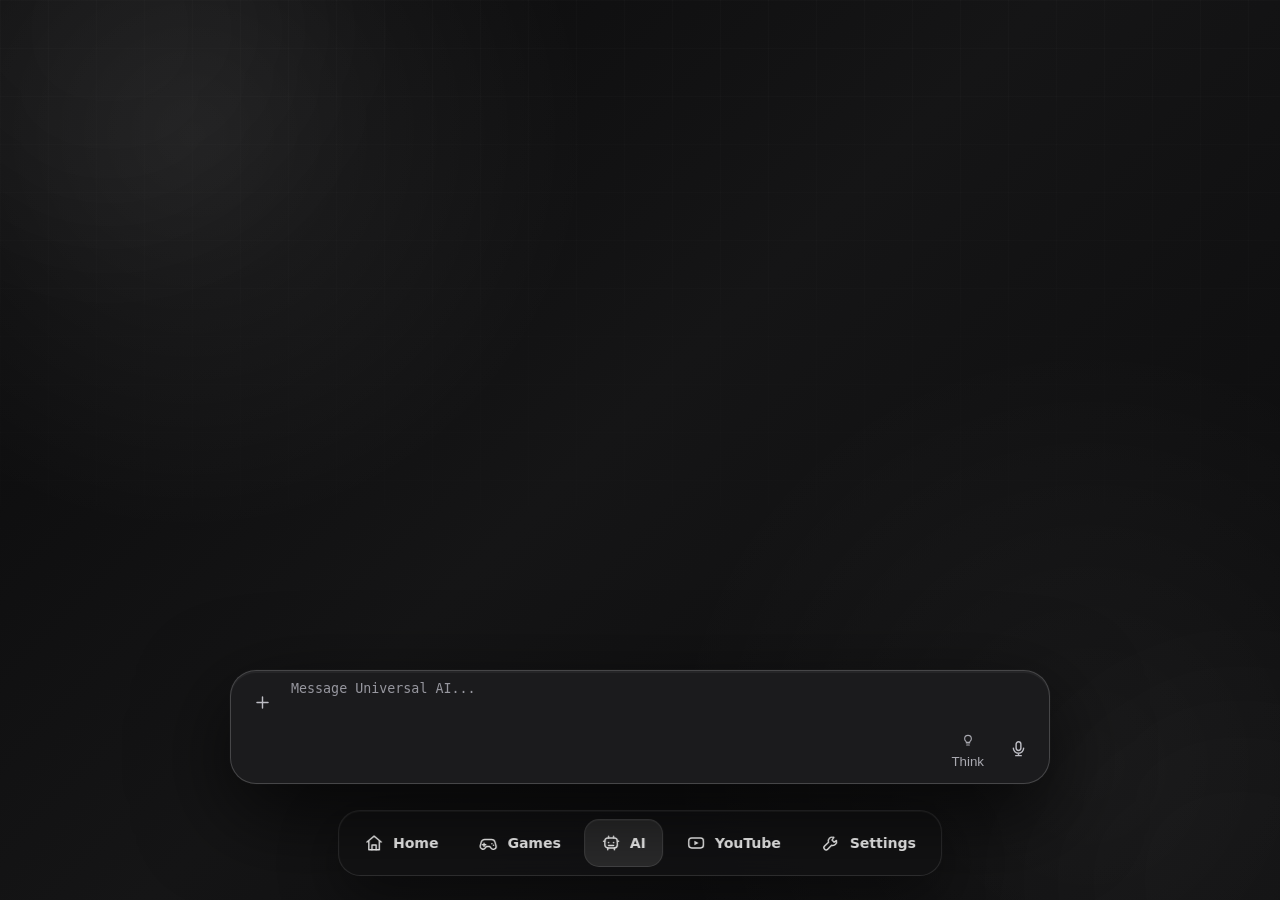
==== commit b0522293: "Remove AI send button and move Think/Voice to right" ====
--- a/ai.html
+++ b/ai.html
@@ -27,15 +27,13 @@
     <textarea id="prompt" rows="1" placeholder="Message Universal AI..." aria-label="Message Universal AI"></textarea>
   </div>
   <div class="composer-actions">
+    <span class="composer-spacer" aria-hidden="true"></span>
     <button class="mode-button" id="thinkButton" type="button" aria-pressed="false" aria-label="Toggle Think mode">
       <svg viewBox="0 0 24 24" aria-hidden="true"><path d="M9.5 18h5M10 21h4M8.3 14.8C7.5 14 7 12.9 7 11.6a5 5 0 0 1 10 0c0 1.3-.5 2.4-1.3 3.2-.6.6-1 1.1-1.2 2.1h-5c-.2-1-.6-1.5-1.2-2.1Z"/></svg>
       <span>Think</span>
     </button>
     <button class="composer-icon mic-button" id="micButton" type="button" aria-label="Voice dictation" aria-pressed="false">
       <svg viewBox="0 0 24 24" aria-hidden="true"><rect x="9" y="3.5" width="6" height="11" rx="3"/><path d="M5.5 11.5a6.5 6.5 0 0 0 13 0M12 18v3M8.5 21h7"/></svg>
-    </button>
-    <button class="send-button" id="sendButton" type="submit" aria-label="Send message">
-      <svg viewBox="0 0 24 24" aria-hidden="true"><path d="m4 12 15-7-3.2 14-4.4-5.1L4 12Zm0 0 7.4-2.2"/></svg>
     </button>
   </div>
 
--- a/css/ai.css
+++ b/css/ai.css
@@ -1,3 +1,5 @@
-.ai-page{overflow:hidden}.ai-main{position:relative;z-index:2;width:100%;height:100%;min-height:100vh;padding:0;overflow:hidden}.chat-area{width:100%;height:100%;overflow:auto;padding:0 0 170px}.messages{width:min(820px,calc(100% - 40px));margin:0 auto;padding:32px 0 180px;display:flex;flex-direction:column;gap:22px}.message{display:flex;gap:10px;align-items:flex-start}.message.user{justify-content:flex-end}.message-avatar{display:grid;place-items:center;flex:none;width:30px;height:30px;border-radius:10px;border:1px solid rgba(255,255,255,.1);background:rgba(255,255,255,.06);color:#fff}.message.user .message-avatar{order:2}.message-avatar svg{width:15px;height:15px}.bubble{max-width:76%;padding:11px 14px;border:1px solid rgba(255,255,255,.08);border-radius:14px;background:rgba(255,255,255,.045);color:#fff;font-size:13px;line-height:1.65;white-space:pre-wrap}.message.user .bubble{background:rgba(255,255,255,.11);color:#fff}
-.composer{position:fixed;z-index:9999;left:50%;bottom:125px;transform:translateX(-50%);width:min(760px,calc(100% - 32px));min-height:62px;display:flex;align-items:center;gap:10px;padding:8px 10px 8px 20px;border:1px solid rgba(255,255,255,.24);border-radius:24px;background:rgba(24,24,27,.98);backdrop-filter:blur(26px) saturate(135%);-webkit-backdrop-filter:blur(26px) saturate(135%);box-shadow:0 18px 55px rgba(0,0,0,.65),inset 0 1px 0 rgba(255,255,255,.07)}.composer:focus-within{border-color:rgba(255,255,255,.4);box-shadow:0 20px 62px rgba(0,0,0,.7),0 0 0 4px rgba(255,255,255,.03)}.composer textarea{width:100%;min-width:0;height:40px;min-height:40px;max-height:160px;resize:none;overflow:auto;border:0;outline:0;background:transparent;color:#fff;font:500 15px/40px inherit;padding:0;text-align:left;vertical-align:middle}.composer textarea::placeholder{color:#fff;opacity:1}.send-button{display:grid;place-items:center;flex:none;width:42px;height:42px;border:0;border-radius:14px;background:#fff;color:#0b0b0c;cursor:pointer}.send-button:hover{background:#f2f2f2}.send-button:disabled{opacity:.4;cursor:default}.send-button svg{width:18px;height:18px;fill:none;stroke:currentColor;stroke-width:1.8;stroke-linecap:round;stroke-linejoin:round}.typing{display:flex;gap:4px;align-items:center;height:18px}.typing span{width:5px;height:5px;border-radius:50%;background:#fff;animation:blink 1s infinite ease-in-out}.typing span:nth-child(2){animation-delay:.15s}.typing span:nth-child(3){animation-delay:.3s}@keyframes blink{0%,80%,100%{opacity:.25;transform:translateY(0)}40%{opacity:1;transform:translateY(-2px)}}
-@media(max-width:700px){.chat-area{padding-bottom:120px}.messages{width:calc(100% - 24px);padding:20px 0 150px}.bubble{max-width:84%;font-size:12px}.composer{bottom:95px;width:calc(100% - 16px);min-height:58px;border-radius:20px;padding:8px 10px 8px 15px}.composer textarea{font-size:13px;line-height:36px;height:36px;min-height:36px}}+.ai-page{overflow:hidden}
+.ai-main{position:relative;z-index:2;width:100%;height:100%;min-height:100vh;padding:0;overflow:hidden}.chat-area{width:100%;height:100%;overflow:auto;padding:0 0 210px}.messages{width:min(860px,calc(100% - 40px));margin:0 auto;padding:32px 0 210px;display:flex;flex-direction:column;gap:22px}.message{display:flex;gap:10px;align-items:flex-start}.message.user{justify-content:flex-end}.message-avatar{display:grid;place-items:center;flex:none;width:30px;height:30px;border-radius:10px;border:1px solid rgba(255,255,255,.1);background:rgba(255,255,255,.06);color:#fff}.message.user .message-avatar{order:2}.message-avatar svg{width:15px;height:15px}.bubble{max-width:76%;padding:11px 14px;border:1px solid rgba(255,255,255,.08);border-radius:14px;background:rgba(255,255,255,.045);color:#fff;font-size:13px;line-height:1.65;white-space:pre-wrap}.message.user .bubble{background:rgba(255,255,255,.11);color:#fff}
+.composer{position:fixed;z-index:9999;left:50%;bottom:116px;transform:translateX(-50%);width:min(820px,calc(100% - 34px));display:flex;flex-direction:column;gap:6px;padding:10px 12px 10px;border:1px solid rgba(255,255,255,.19);border-radius:26px;background:rgba(28,28,30,.985);backdrop-filter:blur(34px) saturate(150%);-webkit-backdrop-filter:blur(34px) saturate(150%);box-shadow:0 28px 90px rgba(0,0,0,.72),0 2px 0 rgba(255,255,255,.045) inset,0 0 0 1px rgba(255,255,255,.018);transition:border-color .2s ease,box-shadow .2s ease}.composer:hover{border-color:rgba(255,255,255,.23)}.composer:focus-within{border-color:rgba(255,255,255,.33);box-shadow:0 30px 95px rgba(0,0,0,.76),0 2px 0 rgba(255,255,255,.055) inset,0 0 0 4px rgba(255,255,255,.02)}.composer-main{display:flex;align-items:center;gap:10px;width:100%;min-height:42px}.composer textarea{width:100%;min-width:0;height:42px;min-height:42px;max-height:150px;resize:none;overflow:auto;border:0;outline:0;background:transparent;color:#fff;font:500 15px/42px inherit;padding:0;text-align:left;vertical-align:middle}.composer textarea::placeholder{color:#97979f;opacity:1}.composer-actions{display:flex;align-items:center;gap:4px;width:100%;min-height:38px}.composer-spacer{flex:1}.composer-icon,.mode-button,.send-button{display:grid;place-items:center;flex:none;border:0;background:transparent;color:#bdbdc4;cursor:pointer;transition:background .16s ease,color .16s ease,transform .16s ease,box-shadow .16s ease}.composer-icon{width:38px;height:38px;border-radius:12px}.composer-icon:hover,.mode-button:hover{background:rgba(255,255,255,.085);color:#fff}.composer-icon:active,.mode-button:active{transform:scale(.95)}.composer-icon svg{width:19px;height:19px;fill:none;stroke:currentColor;stroke-width:1.8;stroke-linecap:round;stroke-linejoin:round}.mode-button{height:34px;padding:0 11px;gap:7px;border-radius:11px;font:650 12px/1 inherit;color:#a9a9b0}.mode-button svg{width:16px;height:16px;fill:none;stroke:currentColor;stroke-width:1.7;stroke-linecap:round;stroke-linejoin:round}.mode-button.active{color:#fff;background:rgba(255,255,255,.11);box-shadow:inset 0 0 0 1px rgba(255,255,255,.075)}.mode-button.active svg{filter:drop-shadow(0 0 7px rgba(255,255,255,.28))}.mic-button.recording{color:#fff;background:rgba(255,255,255,.1);box-shadow:0 0 0 4px rgba(255,255,255,.035);animation:micPulse 1.2s ease-in-out infinite}@keyframes micPulse{50%{transform:scale(1.035)}}.send-button{width:40px;height:40px;margin-left:2px;border-radius:13px;background:#fff;color:#0b0b0c;box-shadow:0 5px 18px rgba(0,0,0,.25)}.send-button:hover{background:#f2f2f2;transform:translateY(-1px)}.send-button:disabled{opacity:.4;cursor:default;transform:none}.send-button svg{width:17px;height:17px;fill:none;stroke:currentColor;stroke-width:1.8;stroke-linecap:round;stroke-linejoin:round}
+.attach-menu{position:absolute;left:10px;bottom:70px;width:214px;padding:7px;border:1px solid rgba(255,255,255,.14);border-radius:17px;background:rgba(25,25,28,.99);box-shadow:0 20px 55px rgba(0,0,0,.62),inset 0 1px 0 rgba(255,255,255,.045);backdrop-filter:blur(24px);-webkit-backdrop-filter:blur(24px);opacity:0;visibility:hidden;transform:translateY(9px) scale(.98);transform-origin:bottom left;transition:opacity .16s ease,transform .16s ease,visibility .16s ease}.attach-menu.open{opacity:1;visibility:visible;transform:translateY(0) scale(1)}.attach-menu button{width:100%;display:flex;align-items:center;gap:11px;padding:11px 10px;border:0;border-radius:11px;background:transparent;color:#d4d4d9;text-align:left;font:550 12px inherit;cursor:pointer}.attach-menu button:hover{background:rgba(255,255,255,.075);color:#fff}.attach-menu button svg{width:18px;height:18px;flex:none;fill:none;stroke:currentColor;stroke-width:1.7;stroke-linecap:round;stroke-linejoin:round}.file-input{display:none}.file-chips{display:flex;gap:7px;flex-wrap:wrap;max-width:100%;margin:0 0 0 48px}.file-chip{display:flex;align-items:center;gap:7px;max-width:250px;padding:7px 9px;border:1px solid rgba(255,255,255,.1);border-radius:11px;background:rgba(255,255,255,.055);color:#e0e0e4;font-size:11px}.file-chip span{overflow:hidden;text-overflow:ellipsis;white-space:nowrap}.file-chip button{display:grid;place-items:center;width:18px;height:18px;padding:0;border:0;background:transparent;color:#85858d;cursor:pointer;border-radius:5px}.file-chip button:hover{background:rgba(255,255,255,.08);color:#fff}.file-chip svg{width:13px;height:13px;fill:none;stroke:currentColor;stroke-width:1.7;stroke-linecap:round;stroke-linejoin:round}.typing{display:flex;gap:4px;align-items:center;height:18px}.typing span{width:5px;height:5px;border-radius:50%;background:#fff;animation:blink 1s infinite ease-in-out}.typing span:nth-child(2){animation-delay:.15s}.typing span:nth-child(3){animation-delay:.3s}@keyframes blink{0%,80%,100%{opacity:.25;transform:translateY(0)}40%{opacity:1;transform:translateY(-2px)}}
+@media(max-width:700px){.chat-area{padding-bottom:145px}.messages{width:calc(100% - 24px);padding:20px 0 165px}.bubble{max-width:84%;font-size:12px}.composer{bottom:86px;width:calc(100% - 18px);border-radius:21px;padding:9px 10px}.composer-main{min-height:40px}.composer textarea{font-size:13px;line-height:40px;height:40px;min-height:40px}.composer-actions{min-height:36px}.composer-icon{width:36px;height:36px}.mode-button{height:32px;padding:0 8px}.mode-button span{font-size:11px}.send-button{width:38px;height:38px;border-radius:12px}.file-chips{margin-left:44px}.attach-menu{left:7px;bottom:68px;width:200px}}
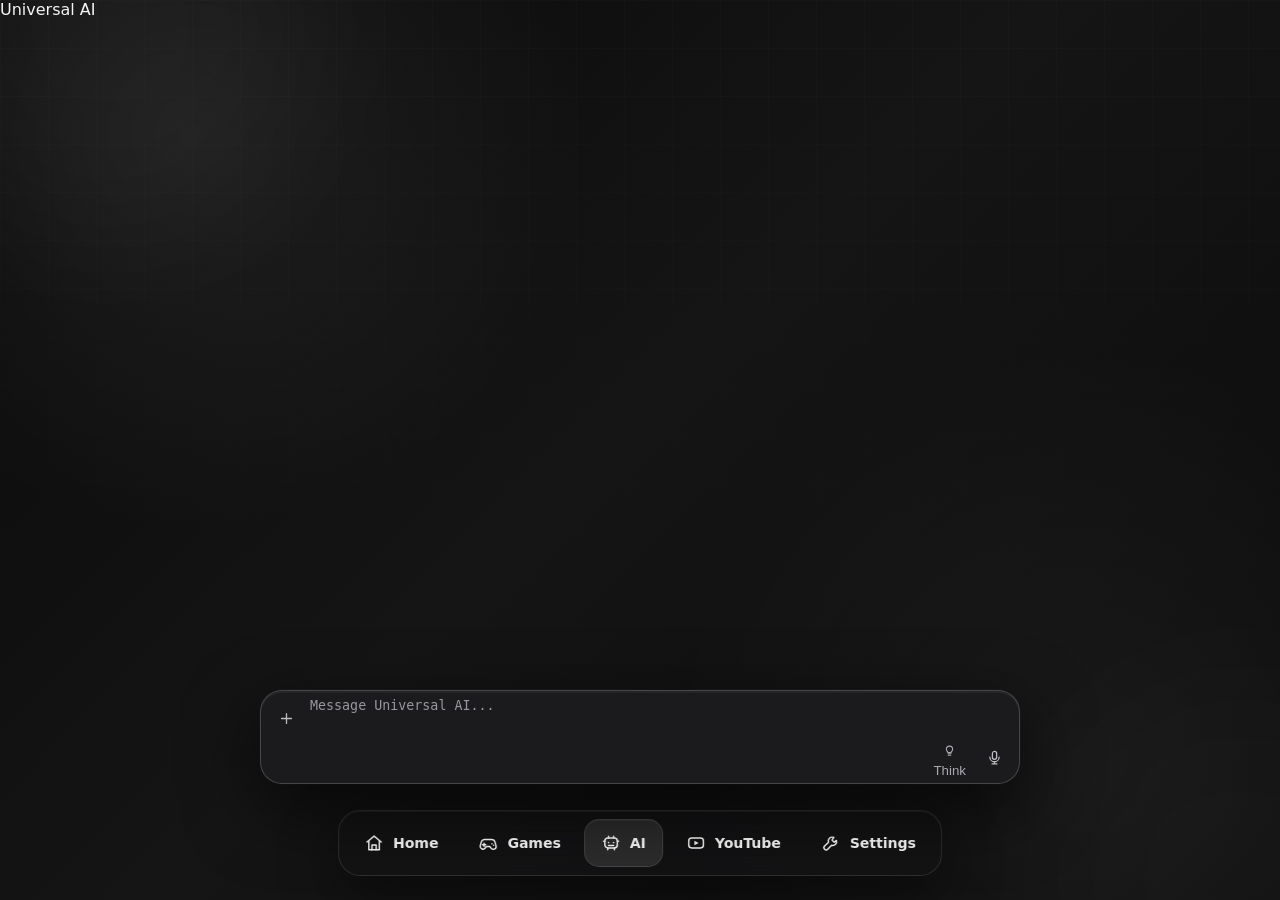
==== commit fe601d87: "Add Universal AI title to AI page" ====
--- a/ai.html
+++ b/ai.html
@@ -13,6 +13,7 @@
 
 <main class="ai-main" aria-label="Universal AI">
   <section class="chat-area" id="chatArea" aria-label="AI conversation">
+    <div class="ai-title">Universal AI</div>
     <div class="messages" id="messages" aria-live="polite"></div>
   </section>
 </main>
--- a/css/ai.css
+++ b/css/ai.css
@@ -1,5 +1,5 @@
 .ai-page{overflow:hidden}
-.ai-main{position:relative;z-index:2;width:100%;height:100%;min-height:100vh;padding:0;overflow:hidden}.chat-area{width:100%;height:100%;overflow:auto;padding:0 0 210px}.messages{width:min(860px,calc(100% - 40px));margin:0 auto;padding:32px 0 210px;display:flex;flex-direction:column;gap:22px}.message{display:flex;gap:10px;align-items:flex-start}.message.user{justify-content:flex-end}.message-avatar{display:grid;place-items:center;flex:none;width:30px;height:30px;border-radius:10px;border:1px solid rgba(255,255,255,.1);background:rgba(255,255,255,.06);color:#fff}.message.user .message-avatar{order:2}.message-avatar svg{width:15px;height:15px}.bubble{max-width:76%;padding:11px 14px;border:1px solid rgba(255,255,255,.08);border-radius:14px;background:rgba(255,255,255,.045);color:#fff;font-size:13px;line-height:1.65;white-space:pre-wrap}.message.user .bubble{background:rgba(255,255,255,.11);color:#fff}
-.composer{position:fixed;z-index:9999;left:50%;bottom:116px;transform:translateX(-50%);width:min(820px,calc(100% - 34px));display:flex;flex-direction:column;gap:6px;padding:10px 12px 10px;border:1px solid rgba(255,255,255,.19);border-radius:26px;background:rgba(28,28,30,.985);backdrop-filter:blur(34px) saturate(150%);-webkit-backdrop-filter:blur(34px) saturate(150%);box-shadow:0 28px 90px rgba(0,0,0,.72),0 2px 0 rgba(255,255,255,.045) inset,0 0 0 1px rgba(255,255,255,.018);transition:border-color .2s ease,box-shadow .2s ease}.composer:hover{border-color:rgba(255,255,255,.23)}.composer:focus-within{border-color:rgba(255,255,255,.33);box-shadow:0 30px 95px rgba(0,0,0,.76),0 2px 0 rgba(255,255,255,.055) inset,0 0 0 4px rgba(255,255,255,.02)}.composer-main{display:flex;align-items:center;gap:10px;width:100%;min-height:42px}.composer textarea{width:100%;min-width:0;height:42px;min-height:42px;max-height:150px;resize:none;overflow:auto;border:0;outline:0;background:transparent;color:#fff;font:500 15px/42px inherit;padding:0;text-align:left;vertical-align:middle}.composer textarea::placeholder{color:#97979f;opacity:1}.composer-actions{display:flex;align-items:center;gap:4px;width:100%;min-height:38px}.composer-spacer{flex:1}.composer-icon,.mode-button,.send-button{display:grid;place-items:center;flex:none;border:0;background:transparent;color:#bdbdc4;cursor:pointer;transition:background .16s ease,color .16s ease,transform .16s ease,box-shadow .16s ease}.composer-icon{width:38px;height:38px;border-radius:12px}.composer-icon:hover,.mode-button:hover{background:rgba(255,255,255,.085);color:#fff}.composer-icon:active,.mode-button:active{transform:scale(.95)}.composer-icon svg{width:19px;height:19px;fill:none;stroke:currentColor;stroke-width:1.8;stroke-linecap:round;stroke-linejoin:round}.mode-button{height:34px;padding:0 11px;gap:7px;border-radius:11px;font:650 12px/1 inherit;color:#a9a9b0}.mode-button svg{width:16px;height:16px;fill:none;stroke:currentColor;stroke-width:1.7;stroke-linecap:round;stroke-linejoin:round}.mode-button.active{color:#fff;background:rgba(255,255,255,.11);box-shadow:inset 0 0 0 1px rgba(255,255,255,.075)}.mode-button.active svg{filter:drop-shadow(0 0 7px rgba(255,255,255,.28))}.mic-button.recording{color:#fff;background:rgba(255,255,255,.1);box-shadow:0 0 0 4px rgba(255,255,255,.035);animation:micPulse 1.2s ease-in-out infinite}@keyframes micPulse{50%{transform:scale(1.035)}}.send-button{width:40px;height:40px;margin-left:2px;border-radius:13px;background:#fff;color:#0b0b0c;box-shadow:0 5px 18px rgba(0,0,0,.25)}.send-button:hover{background:#f2f2f2;transform:translateY(-1px)}.send-button:disabled{opacity:.4;cursor:default;transform:none}.send-button svg{width:17px;height:17px;fill:none;stroke:currentColor;stroke-width:1.8;stroke-linecap:round;stroke-linejoin:round}
-.attach-menu{position:absolute;left:10px;bottom:70px;width:214px;padding:7px;border:1px solid rgba(255,255,255,.14);border-radius:17px;background:rgba(25,25,28,.99);box-shadow:0 20px 55px rgba(0,0,0,.62),inset 0 1px 0 rgba(255,255,255,.045);backdrop-filter:blur(24px);-webkit-backdrop-filter:blur(24px);opacity:0;visibility:hidden;transform:translateY(9px) scale(.98);transform-origin:bottom left;transition:opacity .16s ease,transform .16s ease,visibility .16s ease}.attach-menu.open{opacity:1;visibility:visible;transform:translateY(0) scale(1)}.attach-menu button{width:100%;display:flex;align-items:center;gap:11px;padding:11px 10px;border:0;border-radius:11px;background:transparent;color:#d4d4d9;text-align:left;font:550 12px inherit;cursor:pointer}.attach-menu button:hover{background:rgba(255,255,255,.075);color:#fff}.attach-menu button svg{width:18px;height:18px;flex:none;fill:none;stroke:currentColor;stroke-width:1.7;stroke-linecap:round;stroke-linejoin:round}.file-input{display:none}.file-chips{display:flex;gap:7px;flex-wrap:wrap;max-width:100%;margin:0 0 0 48px}.file-chip{display:flex;align-items:center;gap:7px;max-width:250px;padding:7px 9px;border:1px solid rgba(255,255,255,.1);border-radius:11px;background:rgba(255,255,255,.055);color:#e0e0e4;font-size:11px}.file-chip span{overflow:hidden;text-overflow:ellipsis;white-space:nowrap}.file-chip button{display:grid;place-items:center;width:18px;height:18px;padding:0;border:0;background:transparent;color:#85858d;cursor:pointer;border-radius:5px}.file-chip button:hover{background:rgba(255,255,255,.08);color:#fff}.file-chip svg{width:13px;height:13px;fill:none;stroke:currentColor;stroke-width:1.7;stroke-linecap:round;stroke-linejoin:round}.typing{display:flex;gap:4px;align-items:center;height:18px}.typing span{width:5px;height:5px;border-radius:50%;background:#fff;animation:blink 1s infinite ease-in-out}.typing span:nth-child(2){animation-delay:.15s}.typing span:nth-child(3){animation-delay:.3s}@keyframes blink{0%,80%,100%{opacity:.25;transform:translateY(0)}40%{opacity:1;transform:translateY(-2px)}}
-@media(max-width:700px){.chat-area{padding-bottom:145px}.messages{width:calc(100% - 24px);padding:20px 0 165px}.bubble{max-width:84%;font-size:12px}.composer{bottom:86px;width:calc(100% - 18px);border-radius:21px;padding:9px 10px}.composer-main{min-height:40px}.composer textarea{font-size:13px;line-height:40px;height:40px;min-height:40px}.composer-actions{min-height:36px}.composer-icon{width:36px;height:36px}.mode-button{height:32px;padding:0 8px}.mode-button span{font-size:11px}.send-button{width:38px;height:38px;border-radius:12px}.file-chips{margin-left:44px}.attach-menu{left:7px;bottom:68px;width:200px}}
+.ai-main{position:relative;z-index:2;width:100%;height:100%;min-height:100vh;padding:0;overflow:hidden}.chat-area{width:100%;height:100%;overflow:auto;padding:0 0 175px}.messages{width:min(860px,calc(100% - 40px));margin:0 auto;padding:32px 0 180px;display:flex;flex-direction:column;gap:22px}.message{display:flex;gap:10px;align-items:flex-start}.message.user{justify-content:flex-end}.message-avatar{display:grid;place-items:center;flex:none;width:30px;height:30px;border-radius:10px;border:1px solid rgba(255,255,255,.1);background:rgba(255,255,255,.06);color:#fff}.message.user .message-avatar{order:2}.message-avatar svg{width:15px;height:15px}.bubble{max-width:76%;padding:11px 14px;border:1px solid rgba(255,255,255,.08);border-radius:14px;background:rgba(255,255,255,.045);color:#fff;font-size:13px;line-height:1.65;white-space:pre-wrap}.message.user .bubble{background:rgba(255,255,255,.11);color:#fff}
+.composer{position:fixed;z-index:9999;left:50%;bottom:116px;transform:translateX(-50%);width:min(760px,calc(100% - 34px));display:flex;flex-direction:column;gap:3px;padding:7px 9px 7px;border:1px solid rgba(255,255,255,.19);border-radius:22px;background:rgba(28,28,30,.985);backdrop-filter:blur(34px) saturate(150%);-webkit-backdrop-filter:blur(34px) saturate(150%);box-shadow:0 24px 72px rgba(0,0,0,.66),0 2px 0 rgba(255,255,255,.045) inset,0 0 0 1px rgba(255,255,255,.018);transition:border-color .2s ease,box-shadow .2s ease}.composer:hover{border-color:rgba(255,255,255,.23)}.composer:focus-within{border-color:rgba(255,255,255,.33);box-shadow:0 26px 78px rgba(0,0,0,.72),0 2px 0 rgba(255,255,255,.055) inset,0 0 0 4px rgba(255,255,255,.02)}.composer-main{display:flex;align-items:center;gap:8px;width:100%;min-height:36px}.composer textarea{width:100%;min-width:0;height:36px;min-height:36px;max-height:120px;resize:none;overflow:auto;border:0;outline:0;background:transparent;color:#fff;font:500 15px/36px inherit;padding:0;text-align:left;vertical-align:middle}.composer textarea::placeholder{color:#97979f;opacity:1}.composer-actions{display:flex;align-items:center;justify-content:flex-end;gap:3px;width:100%;min-height:32px}.composer-spacer{flex:1}.composer-icon,.mode-button{display:grid;place-items:center;flex:none;border:0;background:transparent;color:#bdbdc4;cursor:pointer;transition:background .16s ease,color .16s ease,transform .16s ease,box-shadow .16s ease}.composer-icon{width:32px;height:32px;border-radius:10px}.composer-icon:hover,.mode-button:hover{background:rgba(255,255,255,.085);color:#fff}.composer-icon:active,.mode-button:active{transform:scale(.95)}.composer-icon svg{width:17px;height:17px;fill:none;stroke:currentColor;stroke-width:1.8;stroke-linecap:round;stroke-linejoin:round}.mode-button{height:30px;padding:0 9px;gap:6px;border-radius:10px;font:650 11px/1 inherit;color:#a9a9b0}.mode-button svg{width:15px;height:15px;fill:none;stroke:currentColor;stroke-width:1.7;stroke-linecap:round;stroke-linejoin:round}.mode-button.active{color:#fff;background:rgba(255,255,255,.11);box-shadow:inset 0 0 0 1px rgba(255,255,255,.075)}.mode-button.active svg{filter:drop-shadow(0 0 7px rgba(255,255,255,.28))}.mic-button.recording{color:#fff;background:rgba(255,255,255,.1);box-shadow:0 0 0 4px rgba(255,255,255,.035);animation:micPulse 1.2s ease-in-out infinite}@keyframes micPulse{50%{transform:scale(1.035)}}
+.attach-menu{position:absolute;left:7px;bottom:62px;width:210px;padding:6px;border:1px solid rgba(255,255,255,.14);border-radius:15px;background:rgba(25,25,28,.99);box-shadow:0 18px 50px rgba(0,0,0,.6),inset 0 1px 0 rgba(255,255,255,.045);backdrop-filter:blur(24px);-webkit-backdrop-filter:blur(24px);opacity:0;visibility:hidden;transform:translateY(9px) scale(.98);transform-origin:bottom left;transition:opacity .16s ease,transform .16s ease,visibility .16s ease}.attach-menu.open{opacity:1;visibility:visible;transform:translateY(0) scale(1)}.attach-menu button{width:100%;display:flex;align-items:center;gap:10px;padding:10px 9px;border:0;border-radius:10px;background:transparent;color:#d4d4d9;text-align:left;font:550 12px inherit;cursor:pointer}.attach-menu button:hover{background:rgba(255,255,255,.075);color:#fff}.attach-menu button svg{width:17px;height:17px;flex:none;fill:none;stroke:currentColor;stroke-width:1.7;stroke-linecap:round;stroke-linejoin:round}.file-input{display:none}.file-chips{display:flex;gap:6px;flex-wrap:wrap;max-width:100%;margin:0 0 0 40px}.file-chip{display:flex;align-items:center;gap:6px;max-width:240px;padding:6px 8px;border:1px solid rgba(255,255,255,.1);border-radius:10px;background:rgba(255,255,255,.055);color:#e0e0e4;font-size:11px}.file-chip span{overflow:hidden;text-overflow:ellipsis;white-space:nowrap}.file-chip button{display:grid;place-items:center;width:17px;height:17px;padding:0;border:0;background:transparent;color:#85858d;cursor:pointer;border-radius:5px}.file-chip button:hover{background:rgba(255,255,255,.08);color:#fff}.file-chip svg{width:12px;height:12px;fill:none;stroke:currentColor;stroke-width:1.7;stroke-linecap:round;stroke-linejoin:round}.typing{display:flex;gap:4px;align-items:center;height:18px}.typing span{width:5px;height:5px;border-radius:50%;background:#fff;animation:blink 1s infinite ease-in-out}.typing span:nth-child(2){animation-delay:.15s}.typing span:nth-child(3){animation-delay:.3s}@keyframes blink{0%,80%,100%{opacity:.25;transform:translateY(0)}40%{opacity:1;transform:translateY(-2px)}}
+@media(max-width:700px){.chat-area{padding-bottom:120px}.messages{width:calc(100% - 24px);padding:20px 0 140px}.bubble{max-width:84%;font-size:12px}.composer{bottom:86px;width:calc(100% - 18px);border-radius:19px;padding:6px 8px}.composer-main{min-height:34px}.composer textarea{font-size:13px;line-height:34px;height:34px;min-height:34px}.composer-actions{min-height:30px}.composer-icon{width:30px;height:30px}.mode-button{height:28px;padding:0 7px}.mode-button span{font-size:10px}.file-chips{margin-left:38px}.attach-menu{left:6px;bottom:59px;width:194px}}
